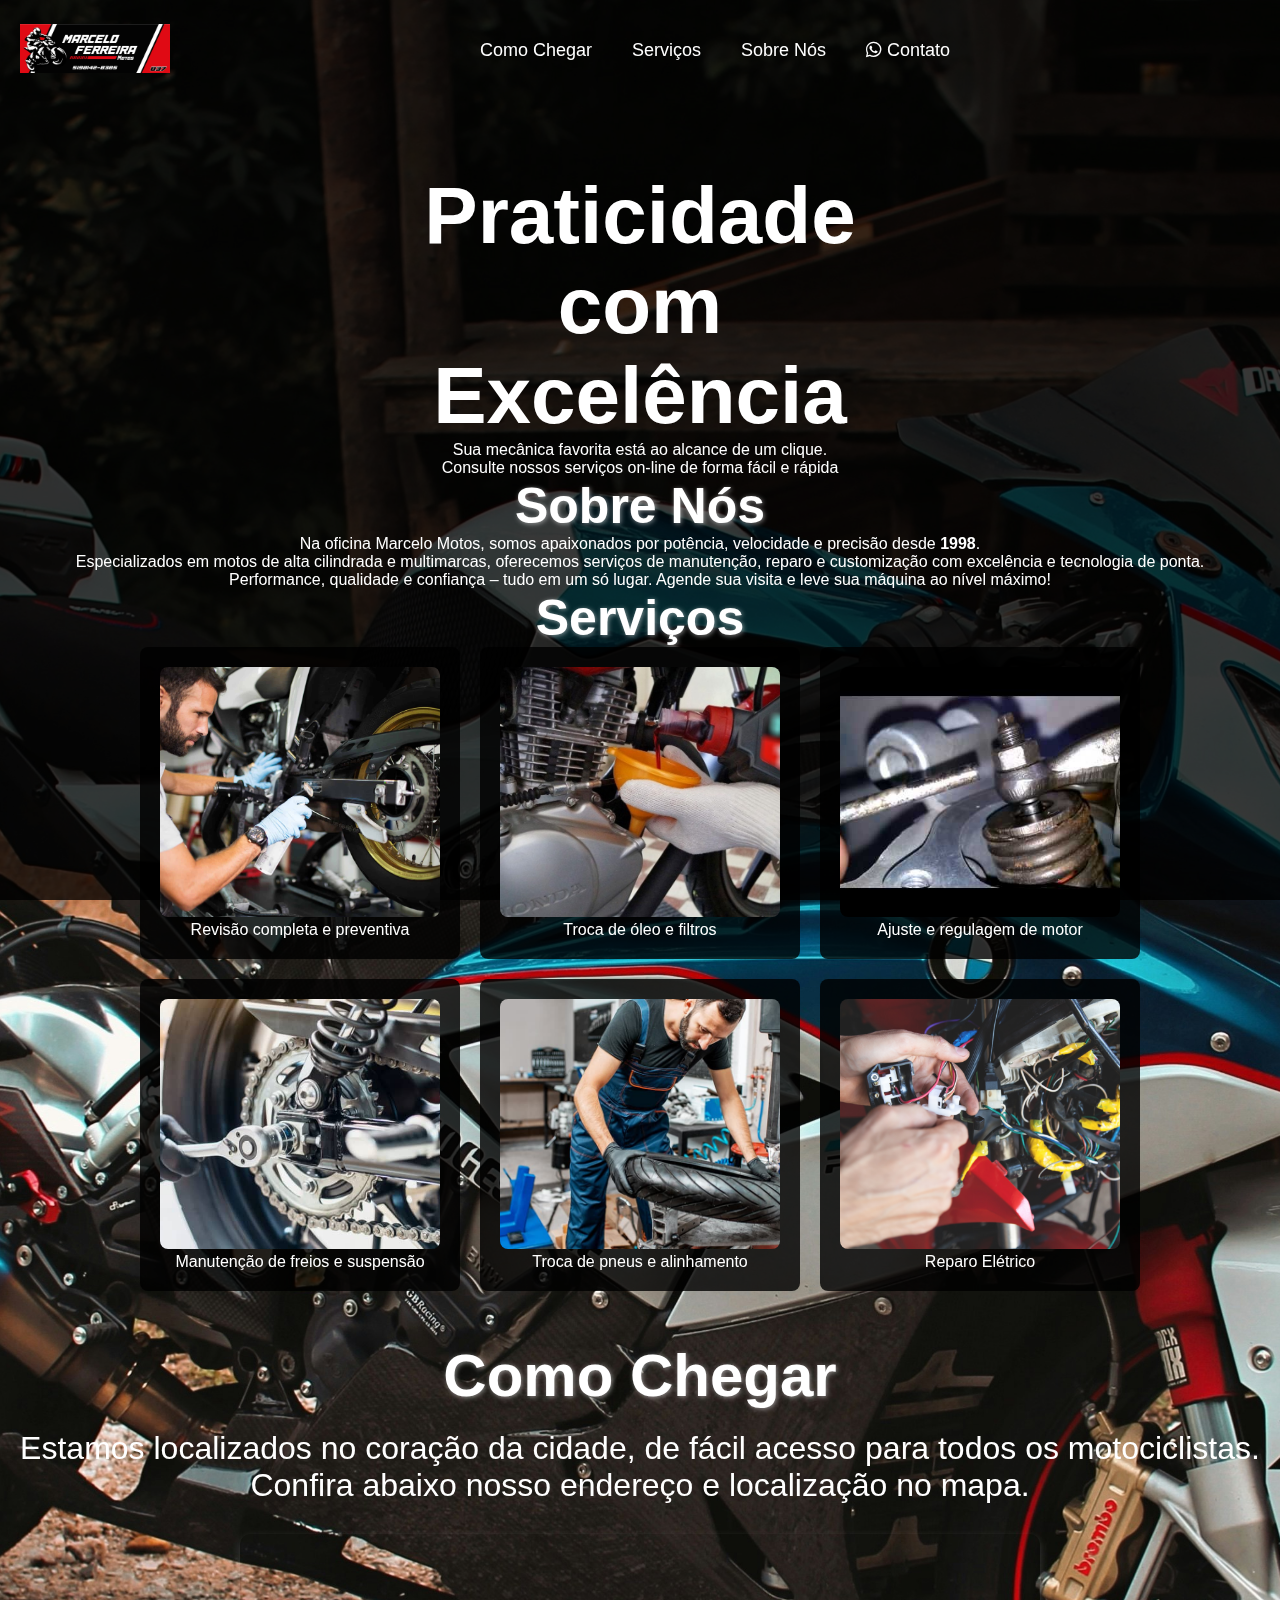
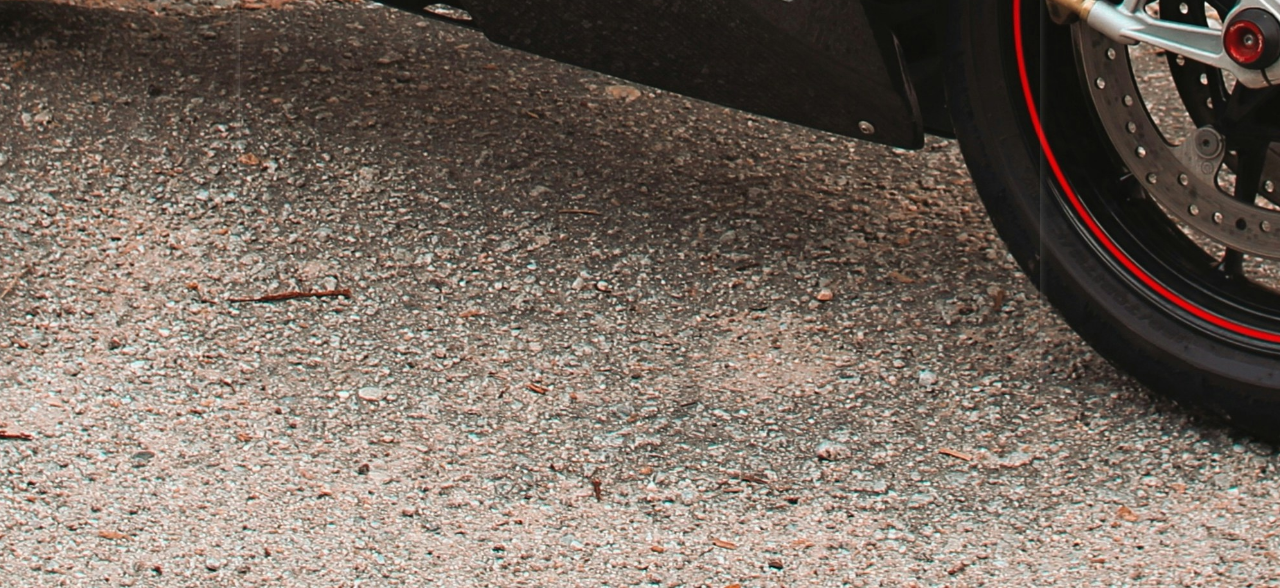
==== index.html @ 0f3883e8 "Alteração" ====
<!DOCTYPE html>
<html lang="pt-BR">

<head>
    <meta charset="UTF-8">
    <meta name="viewport" content="width=device-width, initial-scale=1, maximum-scale=1, user-scalable=no">
    <title>Marcelo Motos</title>
    <link rel="stylesheet" href="style.css">
    <link rel="icon" type="image/jpg" href="./Componentes/Imagens/Icone.jpg">
    <link rel="stylesheet" href="https://cdnjs.cloudflare.com/ajax/libs/font-awesome/6.4.2/css/all.min.css">
</head>

<body>
    <header>
        <div id="title">
            <img src="./Componentes/Imagens/Logo Atual.jpeg" alt="Marcelo Ferreira">
        </div>
        <nav>
            <ul id="menu" class="menu">
                <li><a href="#Como-Chegar">Como Chegar</a></li>
                <li><a href="#Serviços">Serviços</a></li>
                <li><a href="#Sobre-Nós">Sobre Nós</a></li>
                <li><a href="https://wa.me/5551981428385?text=Olá,%20gostaria%20de%20fazer%20um%20orçamento!" target="_blank">
                    <i class="fa-brands fa-whatsapp"></i> Contato
                </a></li>
            </ul>
        </nav>
    </header>

    <main>
        <aside>
            <h2>Praticidade<br>com<br><span>Excelência</span></h2>
            <p>Sua mecânica favorita está ao alcance de um clique.<br>Consulte nossos serviços on-line de forma fácil e rápida</p>
        </aside>
    </main>

    <section id="Sobre-Nós">
        <h3>Sobre Nós</h3>
        <p>Na oficina Marcelo Motos, somos apaixonados por potência, velocidade e precisão desde <strong>1998</strong>.
           <br> Especializados em motos de alta cilindrada e multimarcas, oferecemos serviços de manutenção, reparo e customização com excelência e tecnologia de ponta.
           <br> Performance, qualidade e confiança – tudo em um só lugar. Agende sua visita e leve sua máquina ao nível máximo!</p>
    </section>

    <section id="Serviços">
        <h3>Serviços</h3>
        <div class="servicos-container">
            <div class="servicos">
                <img src="./Componentes/Imagens/Revisão completa e preventiva.jpeg" alt="Revisão Completa">
                <p>Revisão completa e preventiva</p>
            </div>
            <div class="servicos">
                <img src="./Componentes/Imagens/Troca de óleo e filtros.jpg" alt="Troca de Oleo e Filtro">
                <p>Troca de óleo e filtros</p>
            </div>
            <div class="servicos">
                <img src="./Componentes/Imagens/Ajuste e regulagem de motor.jpg" alt="Regulagem do Motor">
                <p>Ajuste e regulagem de motor</p>
            </div>
            <div class="servicos">
                <img src="./Componentes/Imagens/Manutenção de freios e suspensão.jpg" alt="Manutenção de freios e suspensão">
                <p>Manutenção de freios e suspensão</p>
            </div>
            <div class="servicos">
                <img src="./Componentes/Imagens/Troca de pneus e alinhamento.jpg" alt="Troca de Pneu e alinhamento">
                <p>Troca de pneus e alinhamento</p>
            </div>
            <div class="servicos">
                <img src="./Componentes/Imagens/Reparo Eletrico.png" alt="Reparo Eletrico">
                <p>Reparo Elétrico</p>
            </div>
        </div>
    </section>

    <section id="Como-Chegar">
        <h3>Como Chegar</h3>
        <p>Estamos localizados no coração da cidade, de fácil acesso para todos os motociclistas. Confira abaixo nosso endereço e localização no mapa.</p>
        <iframe src="https://www.google.com/maps/embed?pb=!1m18!1m12!1m3!1d215.89020072733663!2d-51.07804891331641!3d-30.02987961504071!2m3!1f0!2f0!3f0!3m2!1i1024!2i768!4f13.1!3m3!1m2!1s0x95199f7d77fe257d%3A0x12539e9099d00afd!2sMarcelo%20Ferreira%20motos!5e0!3m2!1spt-BR!2sbr!4v1739149758961!5m2!1spt-BR!2sbr"
        width="100%" height="400" style="border:0;" allowfullscreen loading="lazy"></iframe>
    </section>
</body>

</html>
---- style.css ----
/* Resetando margens e garantindo que tudo fique dentro da tela */
* {
    margin: 0;
    padding: 0;
    box-sizing: border-box;
}

html, body {
    max-width: 100%;
    overflow-x: hidden;
    text-align: center;
}

body {
    background-image: url(./Componentes/Imagens/Bmw.jpg);
    background-size: cover;
    background-position: center;
    background-repeat: no-repeat;
    background-color: rgb(37, 37, 37);
    color: white;
    font-family: 'Segoe UI', sans-serif;
    display: flex;
    flex-direction: column;
    align-items: center;
}

/* Animação ao carregar a página */
@keyframes fadeIn {
    from {
        opacity: 0;
        transform: translateY(-20px);
    }
    to {
        opacity: 1;
        transform: translateY(0);
    }
}

body {
    animation: fadeIn 1.5s ease-in-out;
}

/* Overlay para melhorar a leitura do texto */
body::before {
    content: "";
    position: fixed;
    top: 0;
    left: 0;
    width: 100%;
    height: 100%;
    background-color: rgba(0, 0, 0, 0.776);
    z-index: -1;
}

/* Cabeçalho */
header {
    display: flex;
    justify-content: space-between;
    align-items: center;
    padding: 20px;
    width: 100%;
}

#title img {
    max-width: 150px;
    height: auto;
}

nav {
    flex-grow: 1;
    text-align: center;
}

ul.menu {
    list-style: none;
    display: flex;
    justify-content: center;
    flex-wrap: wrap;
    padding: 0;
}

ul.menu li {
    margin: 20px;
}

ul.menu li a {
    color: white;
    text-decoration: none;
    font-size: 18px;
}

ul.menu li a:hover {
    color: rgb(114, 163, 255);
}

/* Estilização dos títulos */
h2 {
    font-size: 80px;
    text-align: center;
    line-height: 90px;
    color: white;
}

h3 {
    font-size: 50px;
    color: white;
    text-shadow: 1px 1px 5px rgba(255, 255, 255, 0.5);
}

/* Corpo principal */
main {
    display: flex;
    justify-content: center;
    align-items: center;
    flex-wrap: wrap;
    margin-top: 70px;
}

/* Centralizar a seção de serviços */
#Serviços {
    text-align: center;
    display: flex;
    justify-content: center;
    flex-direction: column;
    align-items: center;
}

/* Container para imagens */
.servicos-container {
    display: grid;
    grid-template-columns: repeat(3, 1fr);
    gap: 20px;
    max-width: 1000px;
    margin: 0 auto;
}

.servicos-container .servicos {
    text-align: center;
    background: rgba(0, 0, 0, 0.8);
    padding: 20px;
    border-radius: 8px;
    transition: transform 0.3s ease-in-out, box-shadow 0.3s ease-in-out;
}

.servicos img {
    width: 100%;
    height: 250px;
    object-fit: cover;
    border-radius: 8px;
}

.servicos:hover {
    transform: scale(1.05);
    box-shadow: 0px 4px 10px rgba(255, 255, 255, 0.2);
}

/* Seção Como Chegar */
#Como-Chegar {
    text-align: center;
    padding: 50px 20px;
    color: white;
}

#Como-Chegar h3 {
    font-size: 60px;
    margin-bottom: 20px;
}

#Como-Chegar p {
    font-size: 2em;
    margin-bottom: 30px;
}

#Como-Chegar iframe {
    width: 100%;
    max-width: 800px;
    height: 600px;
    border-radius: 10px;
    box-shadow: 0px 4px 10px rgba(255, 255, 255, 0.2);
}

/* Ícone de WhatsApp */
#contato {
    display: flex;
    align-items: center;
    justify-content: center;
    gap: 10px;
}

#contato i {
    font-size: 24px;
    color: green;
}

/* Responsividade */
@media (max-width: 1024px) {
    .servicos-container {
        grid-template-columns: repeat(2, 1fr);
    }

    h2 {
        font-size: 60px;
    }

    h3 {
        font-size: 45px;
    }

    p {
        font-size: 1.8em;
    }
}

@media (max-width: 768px) {
    .servicos-container {
        grid-template-columns: repeat(2, 1fr);
        gap: 10px;
    }
    .servicos img {
        height: 150px;
    }

    h2 {
        font-size: 50px;
        text-align: center;
    }

    h3 {
        font-size: 35px;
    }

    p {
        font-size: 1.5em;
    }

    #title {
        display: flex;
        justify-content: center;
        align-items: center;
        width: 100%;
        text-align: center;
    }

    #title img {
        max-width: 80%;
        height: auto;
    }

    ul.menu {
        flex-direction: column;
        align-items: center;
        margin-top: 20px;
        margin-bottom: 5px;
        gap: 12px;
    }

    ul.menu li {
        margin: 10px 0;
    }
}

@media (max-width: 480px) {
    body {
        padding: 20px;
    }

    .servicos-container {
        grid-template-columns: repeat(1, 1fr);
    }

    .servicos img {
        height: 120px;
    }

    h2 {
        font-size: 40px;
        text-align: center;
    }

    h3 {
        font-size: 30px;
    }

    p {
        font-size: 1.2em;
    }

    #Como-Chegar iframe {
        width: 100%;
        height: 300px;
    }

    #title img {
        max-width: 70%;
    }

    ul.menu {
        margin-top: 30px;
    }

    ul.menu li {
        margin: 15px 0;
    }
}
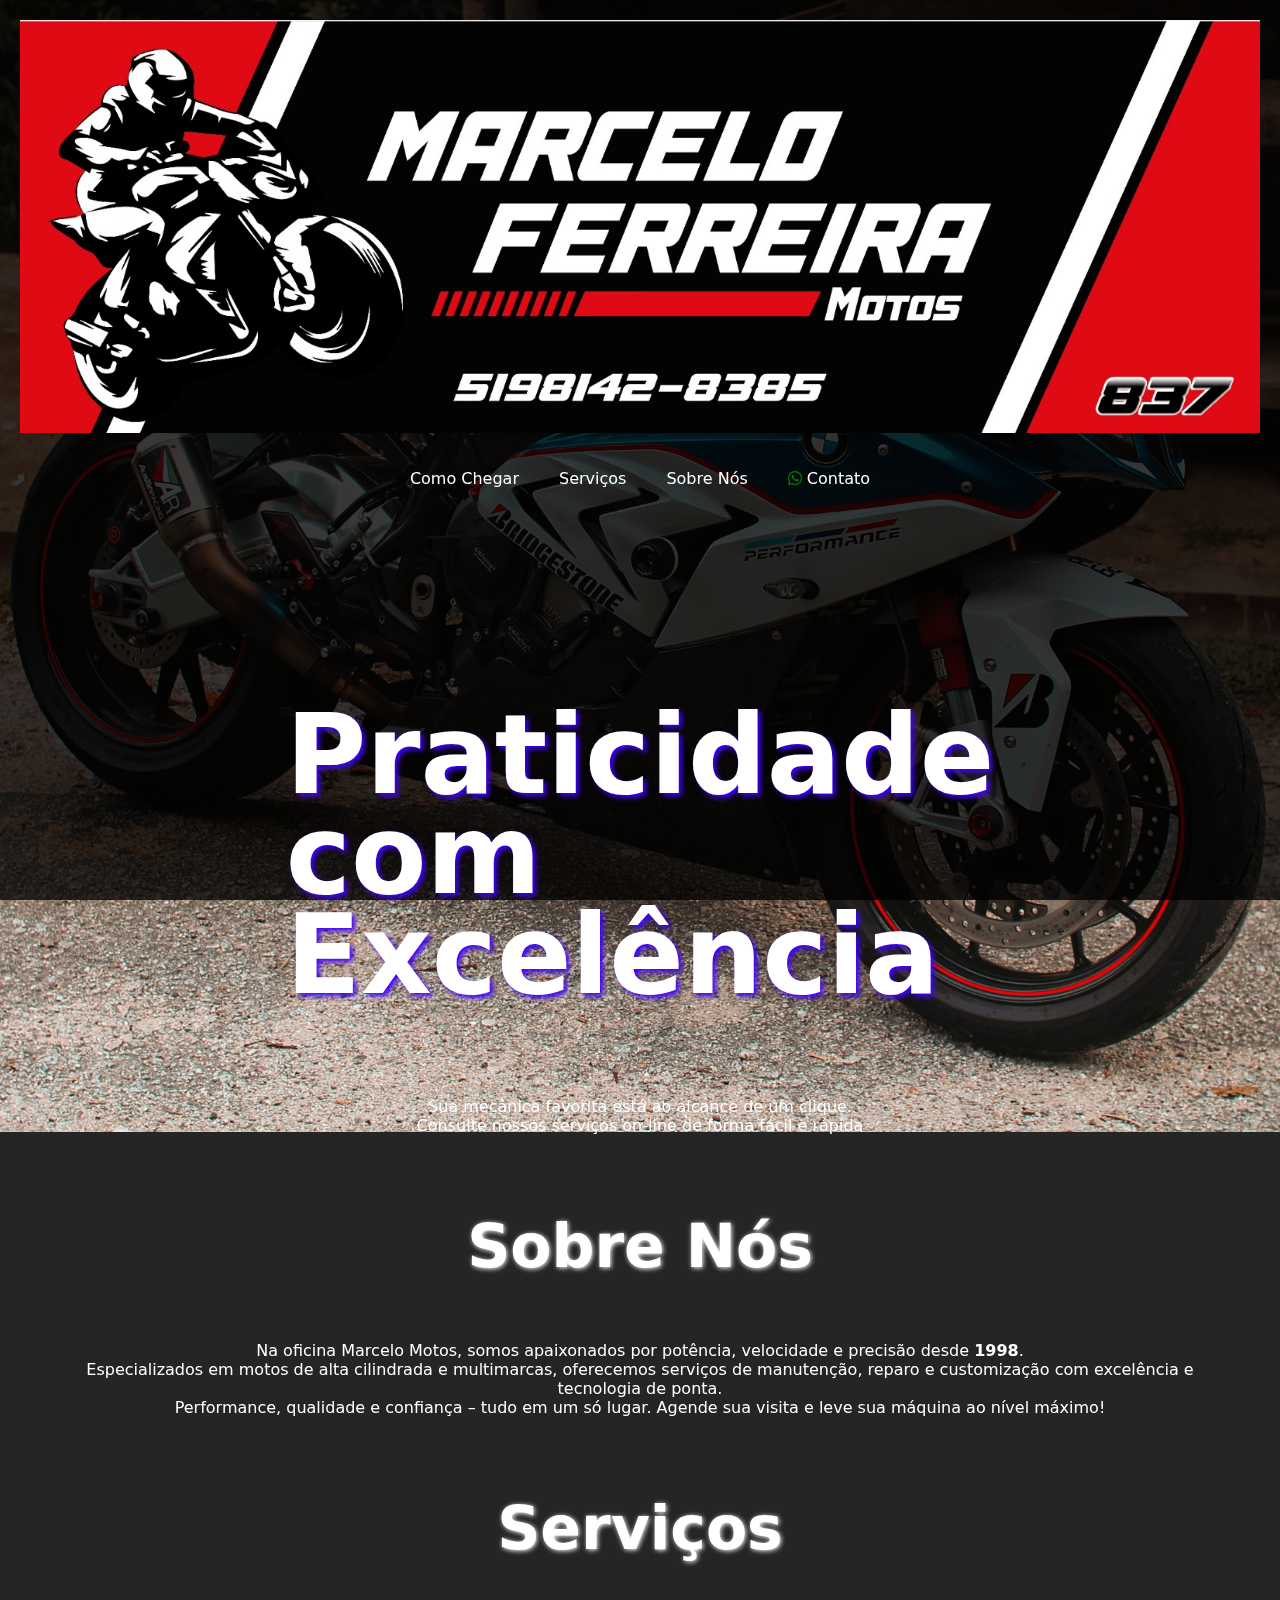
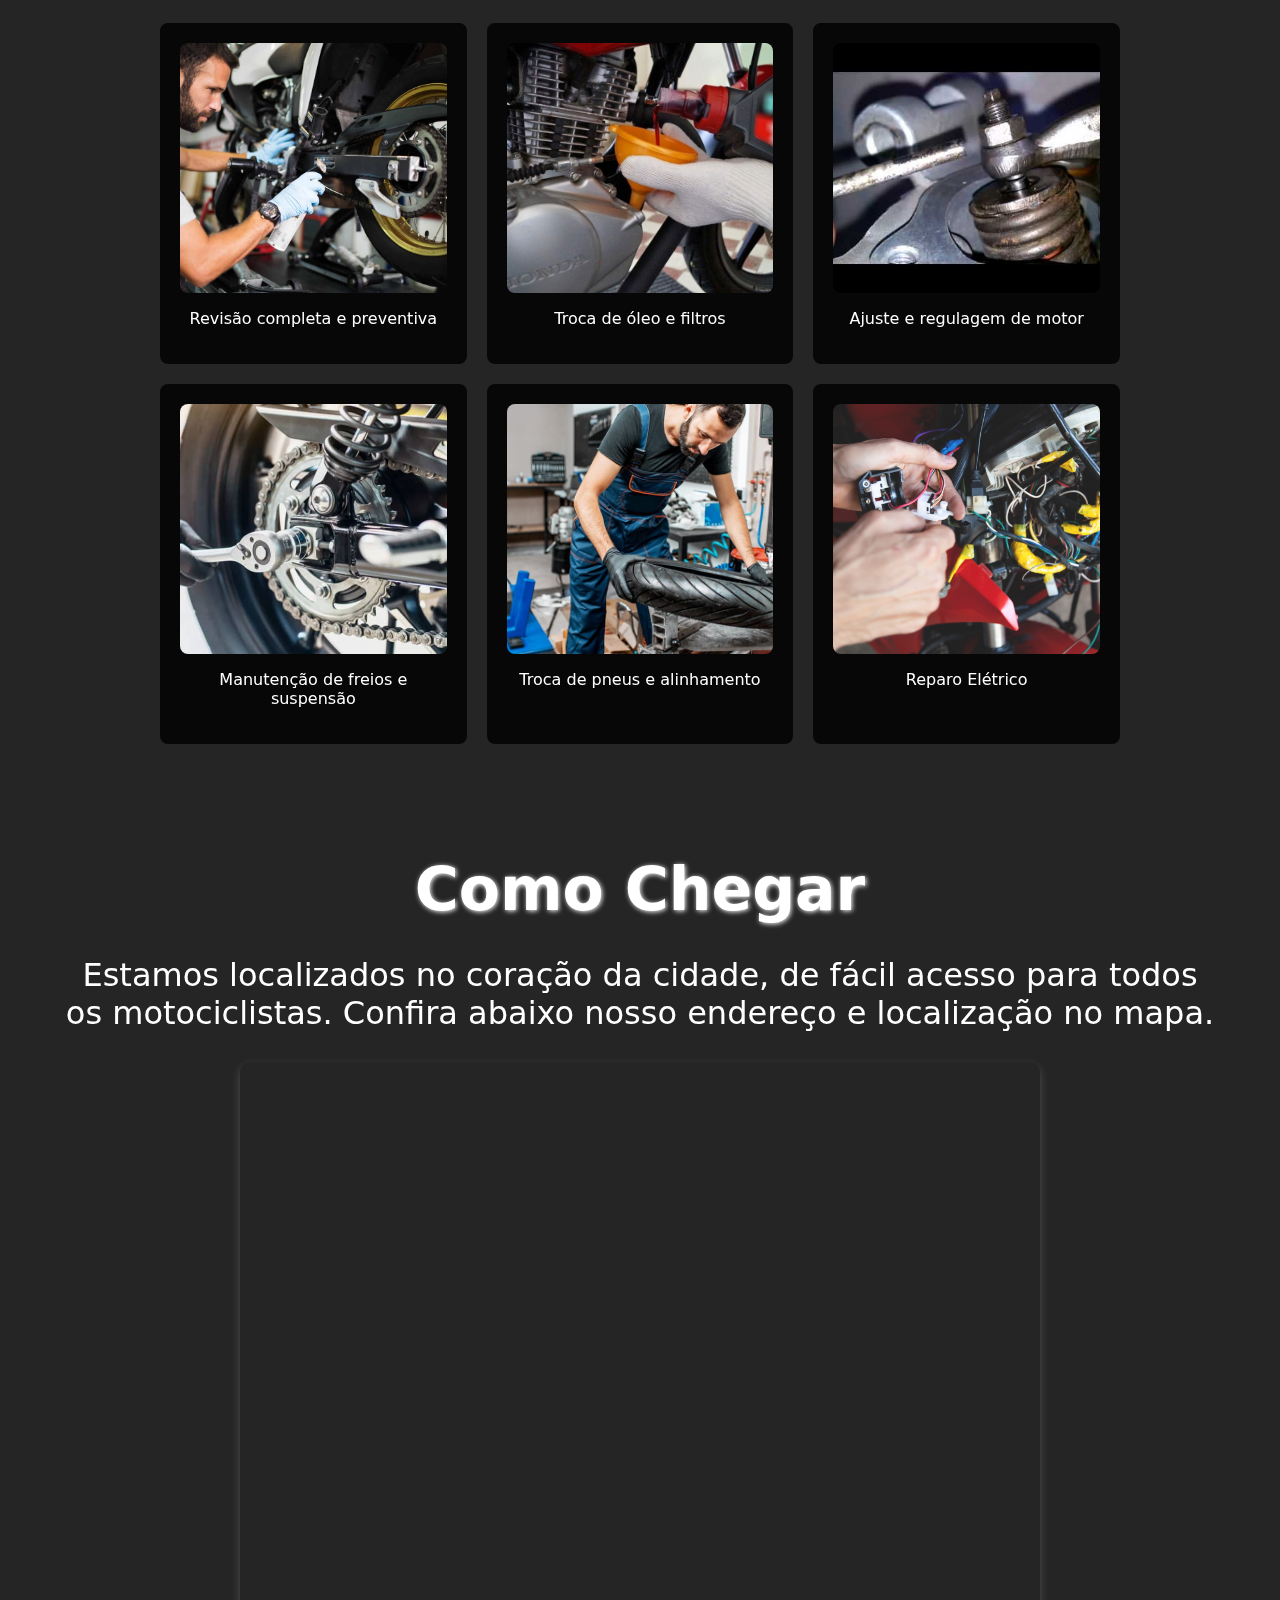
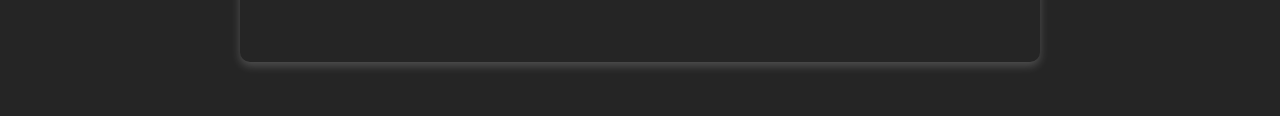
==== commit 42730a9b: "alteração" ====
--- a/index.html
+++ b/index.html
@@ -3,11 +3,12 @@
 
 <head>
     <meta charset="UTF-8">
-    <meta name="viewport" content="width=device-width, initial-scale=1, maximum-scale=1, user-scalable=no">
     <title>Marcelo Motos</title>
     <link rel="stylesheet" href="style.css">
     <link rel="icon" type="image/jpg" href="./Componentes/Imagens/Icone.jpg">
     <link rel="stylesheet" href="https://cdnjs.cloudflare.com/ajax/libs/font-awesome/6.4.2/css/all.min.css">
+    <meta name="viewport" content="width=device-width, initial-scale=1, maximum-scale=1, user-scalable=no">
+    <script src="script.js"></script>
 </head>
 
 <body>
@@ -21,7 +22,7 @@
                 <li><a href="#Serviços">Serviços</a></li>
                 <li><a href="#Sobre-Nós">Sobre Nós</a></li>
                 <li><a href="https://wa.me/5551981428385?text=Olá,%20gostaria%20de%20fazer%20um%20orçamento!" target="_blank">
-                    <i class="fa-brands fa-whatsapp"></i> Contato
+                    <i class="fa-brands fa-whatsapp" style="color: green;"></i> Contato
                 </a></li>
             </ul>
         </nav>
@@ -36,8 +37,7 @@
 
     <section id="Sobre-Nós">
         <h3>Sobre Nós</h3>
-        <p>Na oficina Marcelo Motos, somos apaixonados por potência, velocidade e precisão desde <strong>1998</strong>.
-           <br> Especializados em motos de alta cilindrada e multimarcas, oferecemos serviços de manutenção, reparo e customização com excelência e tecnologia de ponta.
+        <p>Na oficina Marcelo Motos, somos apaixonados por potência, velocidade e precisão desde <strong>1998</strong>.<br> Especializados em motos de alta cilindrada e multimarcas, oferecemos serviços de manutenção, reparo e customização com excelência e tecnologia de ponta.
            <br> Performance, qualidade e confiança – tudo em um só lugar. Agende sua visita e leve sua máquina ao nível máximo!</p>
     </section>
 
@@ -45,8 +45,13 @@
         <h3>Serviços</h3>
         <div class="servicos-container">
             <div class="servicos">
+                <a href="#servicos" class="imagem-principal" data-target="grupo1">
                 <img src="./Componentes/Imagens/Revisão completa e preventiva.jpeg" alt="Revisão Completa">
+                </a>
                 <p>Revisão completa e preventiva</p>
+                <!-- <div class="imagens-adicionais" id="grupo1">
+                    <img src="./Componentes/Imagens/H2R.jpg" alt="Logo Atual">
+                </div> -->
             </div>
             <div class="servicos">
                 <img src="./Componentes/Imagens/Troca de óleo e filtros.jpg" alt="Troca de Oleo e Filtro">
@@ -74,8 +79,14 @@
     <section id="Como-Chegar">
         <h3>Como Chegar</h3>
         <p>Estamos localizados no coração da cidade, de fácil acesso para todos os motociclistas. Confira abaixo nosso endereço e localização no mapa.</p>
-        <iframe src="https://www.google.com/maps/embed?pb=!1m18!1m12!1m3!1d215.89020072733663!2d-51.07804891331641!3d-30.02987961504071!2m3!1f0!2f0!3f0!3m2!1i1024!2i768!4f13.1!3m3!1m2!1s0x95199f7d77fe257d%3A0x12539e9099d00afd!2sMarcelo%20Ferreira%20motos!5e0!3m2!1spt-BR!2sbr!4v1739149758961!5m2!1spt-BR!2sbr"
-        width="100%" height="400" style="border:0;" allowfullscreen loading="lazy"></iframe>
+        <iframe src="https://www.google.com/maps/embed?pb=!1m18!1m12!1m3!1d215.89020072733663!2d-51.07804891331641!3d-30.02987961504071!2m3!1f0!2f0!3f0!3m2!1i1024!2i768!4f13.1!3m3!1m2!1s0x95199f7d77fe257d%3A0x12539e9099d00afd!2sMarcelo%20Ferreira%20motos!5e0!3m2!1spt-BR!2sbr!4v1739149758961!5m2!1spt-BR!2sbr" 
+        width="600" 
+        height="800" 
+        style="border:0;" 
+        allowfullscreen="" 
+        loading="lazy" 
+        referrerpolicy="no-referrer-when-downgrade">
+        </iframe>
     </section>
 </body>
 
--- a/style.css
+++ b/style.css
@@ -1,27 +1,42 @@
-/* Resetando margens e garantindo que tudo fique dentro da tela */
-* {
-    margin: 0;
-    padding: 0;
-    box-sizing: border-box;
-}
-
-html, body {
-    max-width: 100%;
-    overflow-x: hidden;
-    text-align: center;
-}
-
+/* Estilização do corpo da página */
 body {
     background-image: url(./Componentes/Imagens/Bmw.jpg);
     background-size: cover;
-    background-position: center;
+    background-position: center 30%;
     background-repeat: no-repeat;
     background-color: rgb(37, 37, 37);
-    color: white;
-    font-family: 'Segoe UI', sans-serif;
+    color: rgb(114, 163, 255);
+    max-width: 1600px;
+    width: 100%;
+    margin: 0;
+    font-family: system-ui, 'Segoe UI', 'Open Sans', 'Helvetica Neue', sans-serif;
+    padding: 0;
+    background-attachment: fixed;
+    overflow-x: hidden; /* Evita rolagem lateral */
+    height: 100%;
     display: flex;
     flex-direction: column;
-    align-items: center;
+    text-align: center;
+    align-items: center;
+}
+html, body {
+    max-width: 100%;
+    overflow-x: hidden; /* Impede rolagem lateral */
+}
+img {
+    max-width: 100%;
+    height: auto;
+    display: block;
+}
+.container, .servicos-container, section {
+    width: 100%;
+    max-width: 1200px;
+    padding: 0 20px; /* Adiciona margem nas laterais */
+    box-sizing: border-box;
+}
+
+p{
+    color: white;
 }
 
 /* Animação ao carregar a página */
@@ -55,17 +70,19 @@
 /* Cabeçalho */
 header {
     display: flex;
+    flex-direction: row;
     justify-content: space-between;
     align-items: center;
+    flex-wrap: wrap;
     padding: 20px;
-    width: 100%;
-}
-
-#title img {
-    max-width: 150px;
-    height: auto;
-}
-
+}
+
+/* Centralizar título */
+#title {
+    text-align: center;
+}
+
+/* Menu de navegação */
 nav {
     flex-grow: 1;
     text-align: center;
@@ -74,7 +91,8 @@
 ul.menu {
     list-style: none;
     display: flex;
-    justify-content: center;
+    justify-content: center; /* Centraliza os itens */
+    align-items: center;
     flex-wrap: wrap;
     padding: 0;
 }
@@ -84,36 +102,40 @@
 }
 
 ul.menu li a {
-    color: white;
+    color: rgb(255, 255, 255);
     text-decoration: none;
-    font-size: 18px;
+    white-space: nowrap;
+    text-align: center;
 }
 
 ul.menu li a:hover {
     color: rgb(114, 163, 255);
 }
 
+/* Corpo principal */
+main {
+    display: flex;
+    flex-direction: row;
+    justify-content: center;
+    align-items: center;
+    flex-wrap: wrap;
+    margin-top: 70px;
+}
+
 /* Estilização dos títulos */
 h2 {
-    font-size: 80px;
-    text-align: center;
-    line-height: 90px;
+    font-size: 110px;
+    text-align: left;
+    line-height: 100px;
+    text-shadow: 3px 3px 5px rgb(64, 0, 255);
     color: white;
 }
 
 h3 {
-    font-size: 50px;
-    color: white;
-    text-shadow: 1px 1px 5px rgba(255, 255, 255, 0.5);
-}
-
-/* Corpo principal */
-main {
-    display: flex;
-    justify-content: center;
-    align-items: center;
-    flex-wrap: wrap;
-    margin-top: 70px;
+    font-size: 60px;
+    color: white;
+    text-shadow: 1px 1px 5px rgb(255, 255, 255);
+    text-align: center;
 }
 
 /* Centralizar a seção de serviços */
@@ -154,44 +176,6 @@
     box-shadow: 0px 4px 10px rgba(255, 255, 255, 0.2);
 }
 
-/* Seção Como Chegar */
-#Como-Chegar {
-    text-align: center;
-    padding: 50px 20px;
-    color: white;
-}
-
-#Como-Chegar h3 {
-    font-size: 60px;
-    margin-bottom: 20px;
-}
-
-#Como-Chegar p {
-    font-size: 2em;
-    margin-bottom: 30px;
-}
-
-#Como-Chegar iframe {
-    width: 100%;
-    max-width: 800px;
-    height: 600px;
-    border-radius: 10px;
-    box-shadow: 0px 4px 10px rgba(255, 255, 255, 0.2);
-}
-
-/* Ícone de WhatsApp */
-#contato {
-    display: flex;
-    align-items: center;
-    justify-content: center;
-    gap: 10px;
-}
-
-#contato i {
-    font-size: 24px;
-    color: green;
-}
-
 /* Responsividade */
 @media (max-width: 1024px) {
     .servicos-container {
@@ -199,11 +183,11 @@
     }
 
     h2 {
-        font-size: 60px;
+        font-size: 80px;
     }
 
     h3 {
-        font-size: 45px;
+        font-size: 50px;
     }
 
     p {
@@ -216,17 +200,20 @@
         grid-template-columns: repeat(2, 1fr);
         gap: 10px;
     }
-    .servicos img {
+    .servicos img{
         height: 150px;
+        object-fit: cover;
     }
 
     h2 {
-        font-size: 50px;
-        text-align: center;
+        font-size: 24px;
+        text-align: left;
+        line-height: 55px;
+        margin-top: 15px;
     }
 
     h3 {
-        font-size: 35px;
+        font-size: 40px;
     }
 
     p {
@@ -247,7 +234,7 @@
     }
 
     ul.menu {
-        flex-direction: column;
+        flex-direction: flex;
         align-items: center;
         margin-top: 20px;
         margin-bottom: 5px;
@@ -256,33 +243,39 @@
 
     ul.menu li {
         margin: 10px 0;
-    }
+        
+    }
+    
 }
 
 @media (max-width: 480px) {
     body {
         padding: 20px;
     }
-
-    .servicos-container {
-        grid-template-columns: repeat(1, 1fr);
-    }
-
-    .servicos img {
+    .servicos-container{
+        grid-template-columns: repeat(2,1fr);
+        gap: 5px;
+    }
+    .servicos img{
         height: 120px;
+        object-fit: cover;
     }
 
     h2 {
-        font-size: 40px;
-        text-align: center;
+        font-size: 60px;
+        text-align: left;
     }
 
     h3 {
-        font-size: 30px;
+        font-size: 35px;
     }
 
     p {
         font-size: 1.2em;
+    }
+
+    .servicos img {
+        height: 200px;
     }
 
     #Como-Chegar iframe {
@@ -302,3 +295,48 @@
         margin: 15px 0;
     }
 }
+
+/* Seção Como Chegar */
+#Como-Chegar {
+    text-align: center;
+    padding: 50px 20px;
+    color: white;
+}
+
+#Como-Chegar h3 {
+    font-size: 60px;
+    margin-bottom: 20px;
+}
+
+#Como-Chegar p {
+    font-size: 2em;
+    color: white;
+    margin-bottom: 30px;
+}
+
+#Como-Chegar iframe {
+    width: 100%;
+    max-width: 800px;
+    height: 600px;
+    border-radius: 10px;
+    box-shadow: 0px 4px 10px rgba(255, 255, 255, 0.2);
+}
+
+@media (max-width: 768px) {
+    #Como-Chegar iframe {
+        width: 100%;
+    }
+}
+
+/* Ícone de WhatsApp */
+#contato {
+    display: flex;
+    align-items: center;
+    justify-content: center;
+    gap: 10px;
+}
+
+#contato i {
+    font-size: 24px;
+    color: green;
+}
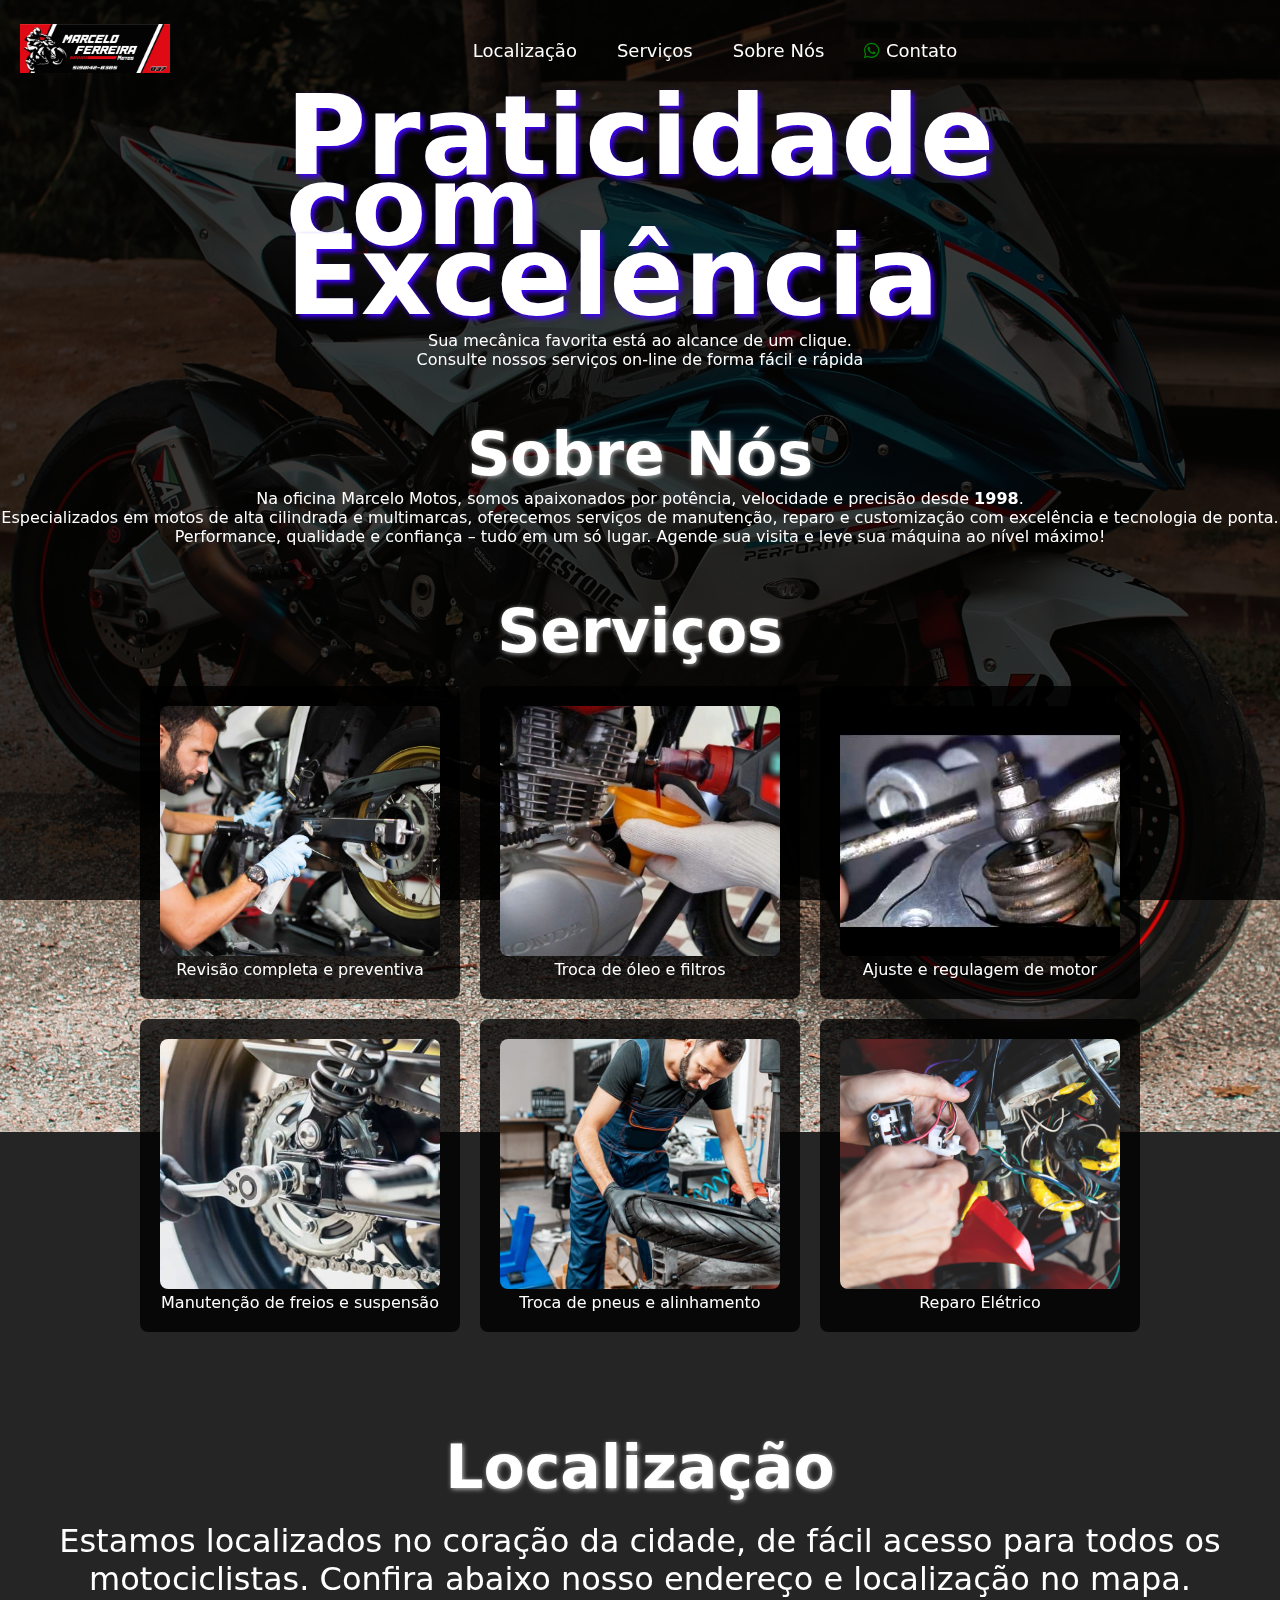
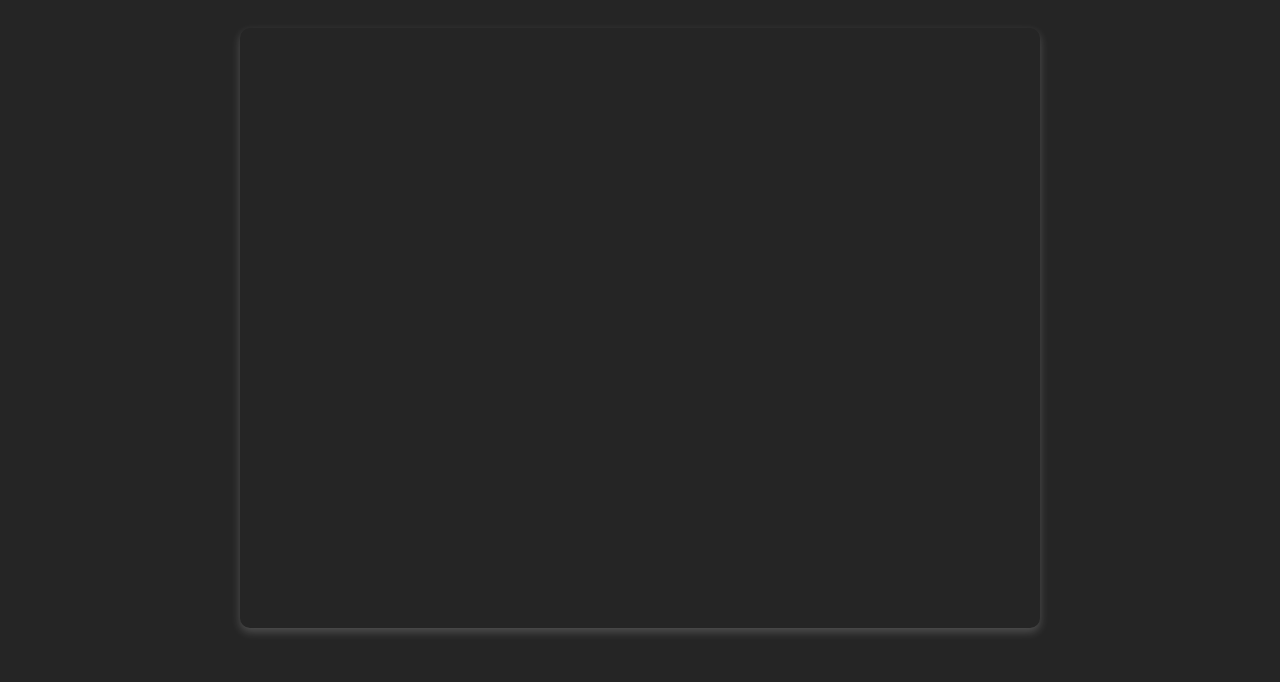
==== commit ce921d5d: "A" ====
--- a/index.html
+++ b/index.html
@@ -18,7 +18,7 @@
         </div>
         <nav>
             <ul id="menu" class="menu">
-                <li><a href="#Como-Chegar">Como Chegar</a></li>
+                <li><a href="#Como-Chegar">Localização</a></li>
                 <li><a href="#Serviços">Serviços</a></li>
                 <li><a href="#Sobre-Nós">Sobre Nós</a></li>
                 <li><a href="https://wa.me/5551981428385?text=Olá,%20gostaria%20de%20fazer%20um%20orçamento!" target="_blank">
@@ -77,7 +77,7 @@
     </section>
 
     <section id="Como-Chegar">
-        <h3>Como Chegar</h3>
+        <h3>Localização</h3>
         <p>Estamos localizados no coração da cidade, de fácil acesso para todos os motociclistas. Confira abaixo nosso endereço e localização no mapa.</p>
         <iframe src="https://www.google.com/maps/embed?pb=!1m18!1m12!1m3!1d215.89020072733663!2d-51.07804891331641!3d-30.02987961504071!2m3!1f0!2f0!3f0!3m2!1i1024!2i768!4f13.1!3m3!1m2!1s0x95199f7d77fe257d%3A0x12539e9099d00afd!2sMarcelo%20Ferreira%20motos!5e0!3m2!1spt-BR!2sbr!4v1739149758961!5m2!1spt-BR!2sbr" 
         width="600" 
--- a/style.css
+++ b/style.css
@@ -1,3 +1,17 @@
+/* Resetando margens e garantindo que nada saia da tela */
+* {
+    margin: 0;
+    padding: 0;
+    box-sizing: border-box;
+}
+
+html, body {
+    width: 100%;
+    max-width: 100%;
+    overflow-x: hidden; /* Impede rolagem lateral */
+    text-align: center;
+}
+
 /* Estilização do corpo da página */
 body {
     background-image: url(./Componentes/Imagens/Bmw.jpg);
@@ -5,54 +19,13 @@
     background-position: center 30%;
     background-repeat: no-repeat;
     background-color: rgb(37, 37, 37);
-    color: rgb(114, 163, 255);
-    max-width: 1600px;
-    width: 100%;
-    margin: 0;
+    color: rgb(255, 255, 255);
     font-family: system-ui, 'Segoe UI', 'Open Sans', 'Helvetica Neue', sans-serif;
-    padding: 0;
+    display: flex;
+    flex-direction: column;
+    align-items: center;
+    text-align: center;
     background-attachment: fixed;
-    overflow-x: hidden; /* Evita rolagem lateral */
-    height: 100%;
-    display: flex;
-    flex-direction: column;
-    text-align: center;
-    align-items: center;
-}
-html, body {
-    max-width: 100%;
-    overflow-x: hidden; /* Impede rolagem lateral */
-}
-img {
-    max-width: 100%;
-    height: auto;
-    display: block;
-}
-.container, .servicos-container, section {
-    width: 100%;
-    max-width: 1200px;
-    padding: 0 20px; /* Adiciona margem nas laterais */
-    box-sizing: border-box;
-}
-
-p{
-    color: white;
-}
-
-/* Animação ao carregar a página */
-@keyframes fadeIn {
-    from {
-        opacity: 0;
-        transform: translateY(-20px);
-    }
-    to {
-        opacity: 1;
-        transform: translateY(0);
-    }
-}
-
-body {
-    animation: fadeIn 1.5s ease-in-out;
 }
 
 /* Overlay para melhorar a leitura do texto */
@@ -75,11 +48,16 @@
     align-items: center;
     flex-wrap: wrap;
     padding: 20px;
-}
-
-/* Centralizar título */
+    width: 100%;
+}
+
 #title {
     text-align: center;
+}
+
+#title img {
+    max-width: 150px;
+    height: auto;
 }
 
 /* Menu de navegação */
@@ -91,10 +69,9 @@
 ul.menu {
     list-style: none;
     display: flex;
-    justify-content: center; /* Centraliza os itens */
+    justify-content: center;
     align-items: center;
     flex-wrap: wrap;
-    padding: 0;
 }
 
 ul.menu li {
@@ -102,24 +79,13 @@
 }
 
 ul.menu li a {
-    color: rgb(255, 255, 255);
+    color: white;
     text-decoration: none;
-    white-space: nowrap;
-    text-align: center;
+    font-size: 18px;
 }
 
 ul.menu li a:hover {
     color: rgb(114, 163, 255);
-}
-
-/* Corpo principal */
-main {
-    display: flex;
-    flex-direction: row;
-    justify-content: center;
-    align-items: center;
-    flex-wrap: wrap;
-    margin-top: 70px;
 }
 
 /* Estilização dos títulos */
@@ -129,13 +95,16 @@
     line-height: 100px;
     text-shadow: 3px 3px 5px rgb(64, 0, 255);
     color: white;
+    line-height: 70px;
+    margin-bottom: 20px;
 }
 
 h3 {
     font-size: 60px;
-    color: white;
-    text-shadow: 1px 1px 5px rgb(255, 255, 255);
-    text-align: center;
+    color: rgb(255, 255, 255);
+    text-shadow: 1px 1px 5px rgba(255, 255, 255, 0.733);
+    text-align: center;
+    margin-top: 50px;
 }
 
 /* Centralizar a seção de serviços */
@@ -145,6 +114,9 @@
     justify-content: center;
     flex-direction: column;
     align-items: center;
+}
+#Serviços h3 {
+    margin-bottom: 20px; /* Ajuste o valor conforme necessário */
 }
 
 /* Container para imagens */
@@ -156,12 +128,13 @@
     margin: 0 auto;
 }
 
-.servicos-container .servicos {
+.servicos {
     text-align: center;
     background: rgba(0, 0, 0, 0.8);
     padding: 20px;
     border-radius: 8px;
     transition: transform 0.3s ease-in-out, box-shadow 0.3s ease-in-out;
+   
 }
 
 .servicos img {
@@ -174,6 +147,44 @@
 .servicos:hover {
     transform: scale(1.05);
     box-shadow: 0px 4px 10px rgba(255, 255, 255, 0.2);
+}
+
+/* Seção Como Chegar */
+#Como-Chegar {
+    text-align: center;
+    padding: 50px 20px;
+    color: white;
+}
+
+#Como-Chegar h3 {
+    font-size: 60px;
+    margin-bottom: 20px;
+}
+
+#Como-Chegar p {
+    font-size: 2em;
+    margin-bottom: 30px;
+}
+
+#Como-Chegar iframe {
+    width: 100%;
+    max-width: 800px;
+    height: 600px;
+    border-radius: 10px;
+    box-shadow: 0px 4px 10px rgba(255, 255, 255, 0.2);
+}
+
+/* Ícone de WhatsApp */
+#contato {
+    display: flex;
+    align-items: center;
+    justify-content: center;
+    gap: 10px;
+}
+
+#contato i {
+    font-size: 24px;
+    color: green;
 }
 
 /* Responsividade */
@@ -200,16 +211,14 @@
         grid-template-columns: repeat(2, 1fr);
         gap: 10px;
     }
-    .servicos img{
+
+    .servicos img {
         height: 150px;
-        object-fit: cover;
     }
 
     h2 {
-        font-size: 24px;
+        font-size: 60px;
         text-align: left;
-        line-height: 55px;
-        margin-top: 15px;
     }
 
     h3 {
@@ -235,35 +244,32 @@
 
     ul.menu {
         flex-direction: flex;
+        gap: 14px;
         align-items: center;
         margin-top: 20px;
-        margin-bottom: 5px;
-        gap: 12px;
     }
 
     ul.menu li {
         margin: 10px 0;
-        
-    }
-    
+    }
 }
 
 @media (max-width: 480px) {
     body {
         padding: 20px;
     }
-    .servicos-container{
-        grid-template-columns: repeat(2,1fr);
-        gap: 5px;
-    }
-    .servicos img{
+
+    .servicos-container {
+        grid-template-columns: repeat(1, 1fr);
+    }
+
+    .servicos img {
         height: 120px;
-        object-fit: cover;
     }
 
     h2 {
-        font-size: 60px;
-        text-align: left;
+        font-size: 50px;
+        text-align: center;
     }
 
     h3 {
@@ -272,10 +278,6 @@
 
     p {
         font-size: 1.2em;
-    }
-
-    .servicos img {
-        height: 200px;
     }
 
     #Como-Chegar iframe {
@@ -295,48 +297,3 @@
         margin: 15px 0;
     }
 }
-
-/* Seção Como Chegar */
-#Como-Chegar {
-    text-align: center;
-    padding: 50px 20px;
-    color: white;
-}
-
-#Como-Chegar h3 {
-    font-size: 60px;
-    margin-bottom: 20px;
-}
-
-#Como-Chegar p {
-    font-size: 2em;
-    color: white;
-    margin-bottom: 30px;
-}
-
-#Como-Chegar iframe {
-    width: 100%;
-    max-width: 800px;
-    height: 600px;
-    border-radius: 10px;
-    box-shadow: 0px 4px 10px rgba(255, 255, 255, 0.2);
-}
-
-@media (max-width: 768px) {
-    #Como-Chegar iframe {
-        width: 100%;
-    }
-}
-
-/* Ícone de WhatsApp */
-#contato {
-    display: flex;
-    align-items: center;
-    justify-content: center;
-    gap: 10px;
-}
-
-#contato i {
-    font-size: 24px;
-    color: green;
-}
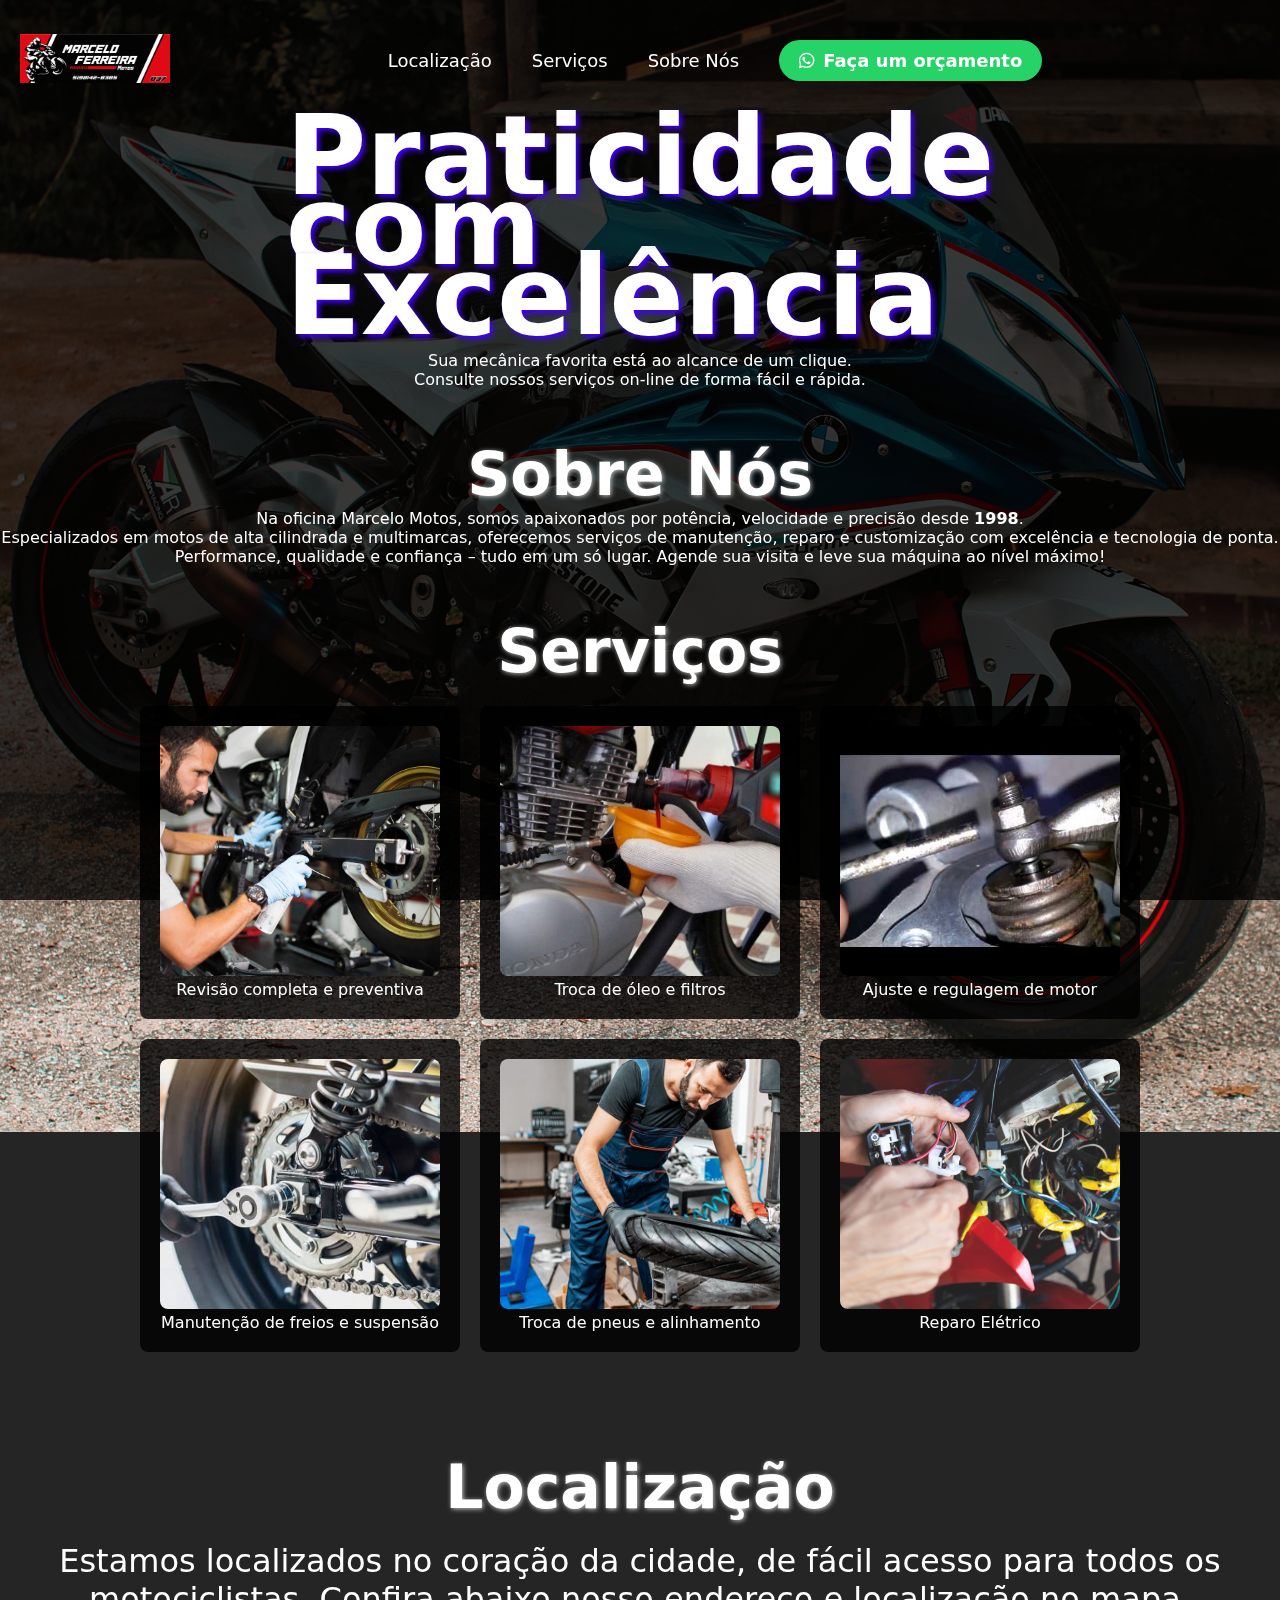
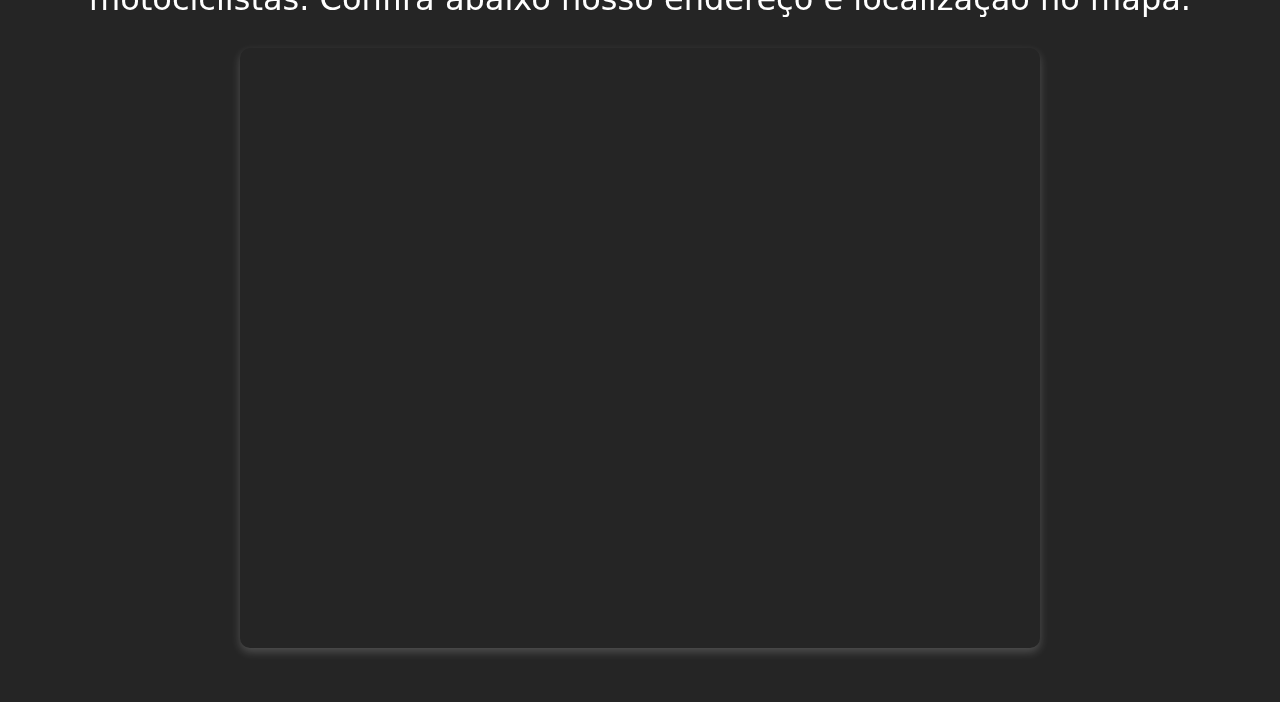
==== commit 09a61a74: "Alteração" ====
--- a/index.html
+++ b/index.html
@@ -21,8 +21,8 @@
                 <li><a href="#Como-Chegar">Localização</a></li>
                 <li><a href="#Serviços">Serviços</a></li>
                 <li><a href="#Sobre-Nós">Sobre Nós</a></li>
-                <li><a href="https://wa.me/5551981428385?text=Olá,%20gostaria%20de%20fazer%20um%20orçamento!" target="_blank">
-                    <i class="fa-brands fa-whatsapp" style="color: green;"></i> Contato
+                <li><a href="https://wa.me/5551981428385?text=Olá,%20gostaria%20de%20fazer%20um%20orçamento!" target="_blank" class="botao-orcamento">
+                    <i class="fa-brands fa-whatsapp"></i> Faça um orçamento
                 </a></li>
             </ul>
         </nav>
@@ -31,7 +31,7 @@
     <main>
         <aside>
             <h2>Praticidade<br>com<br><span>Excelência</span></h2>
-            <p>Sua mecânica favorita está ao alcance de um clique.<br>Consulte nossos serviços on-line de forma fácil e rápida</p>
+            <p>Sua mecânica favorita está ao alcance de um clique.<br>Consulte nossos serviços on-line de forma fácil e rápida.</p>
         </aside>
     </main>
 
--- a/style.css
+++ b/style.css
@@ -186,7 +186,22 @@
     font-size: 24px;
     color: green;
 }
-
+.botao-orcamento {
+    background-color: #25D366; /* Verde do WhatsApp */
+    color: white; /* Texto branco */
+    padding: 10px 20px; /* Espaçamento interno */
+    border-radius: 25px; /* Bordas arredondadas */
+    text-decoration: none; /* Remove o sublinhado */
+    font-weight: bold; /* Deixa o texto mais forte */
+    display: inline-flex; /* Alinha o ícone com o texto */
+    align-items: center;
+    gap: 8px; /* Espaço entre o ícone e o texto */
+    transition: background-color 0.3s ease-in-out; /* Efeito suave ao passar o mouse */
+}
+.botao-orcamento:hover {
+    background-color: #1ebe5d; /* Tom mais escuro de verde */
+    color: white !important;
+}
 /* Responsividade */
 @media (max-width: 1024px) {
     .servicos-container {
@@ -269,7 +284,7 @@
 
     h2 {
         font-size: 50px;
-        text-align: center;
+        text-align: left;
     }
 
     h3 {
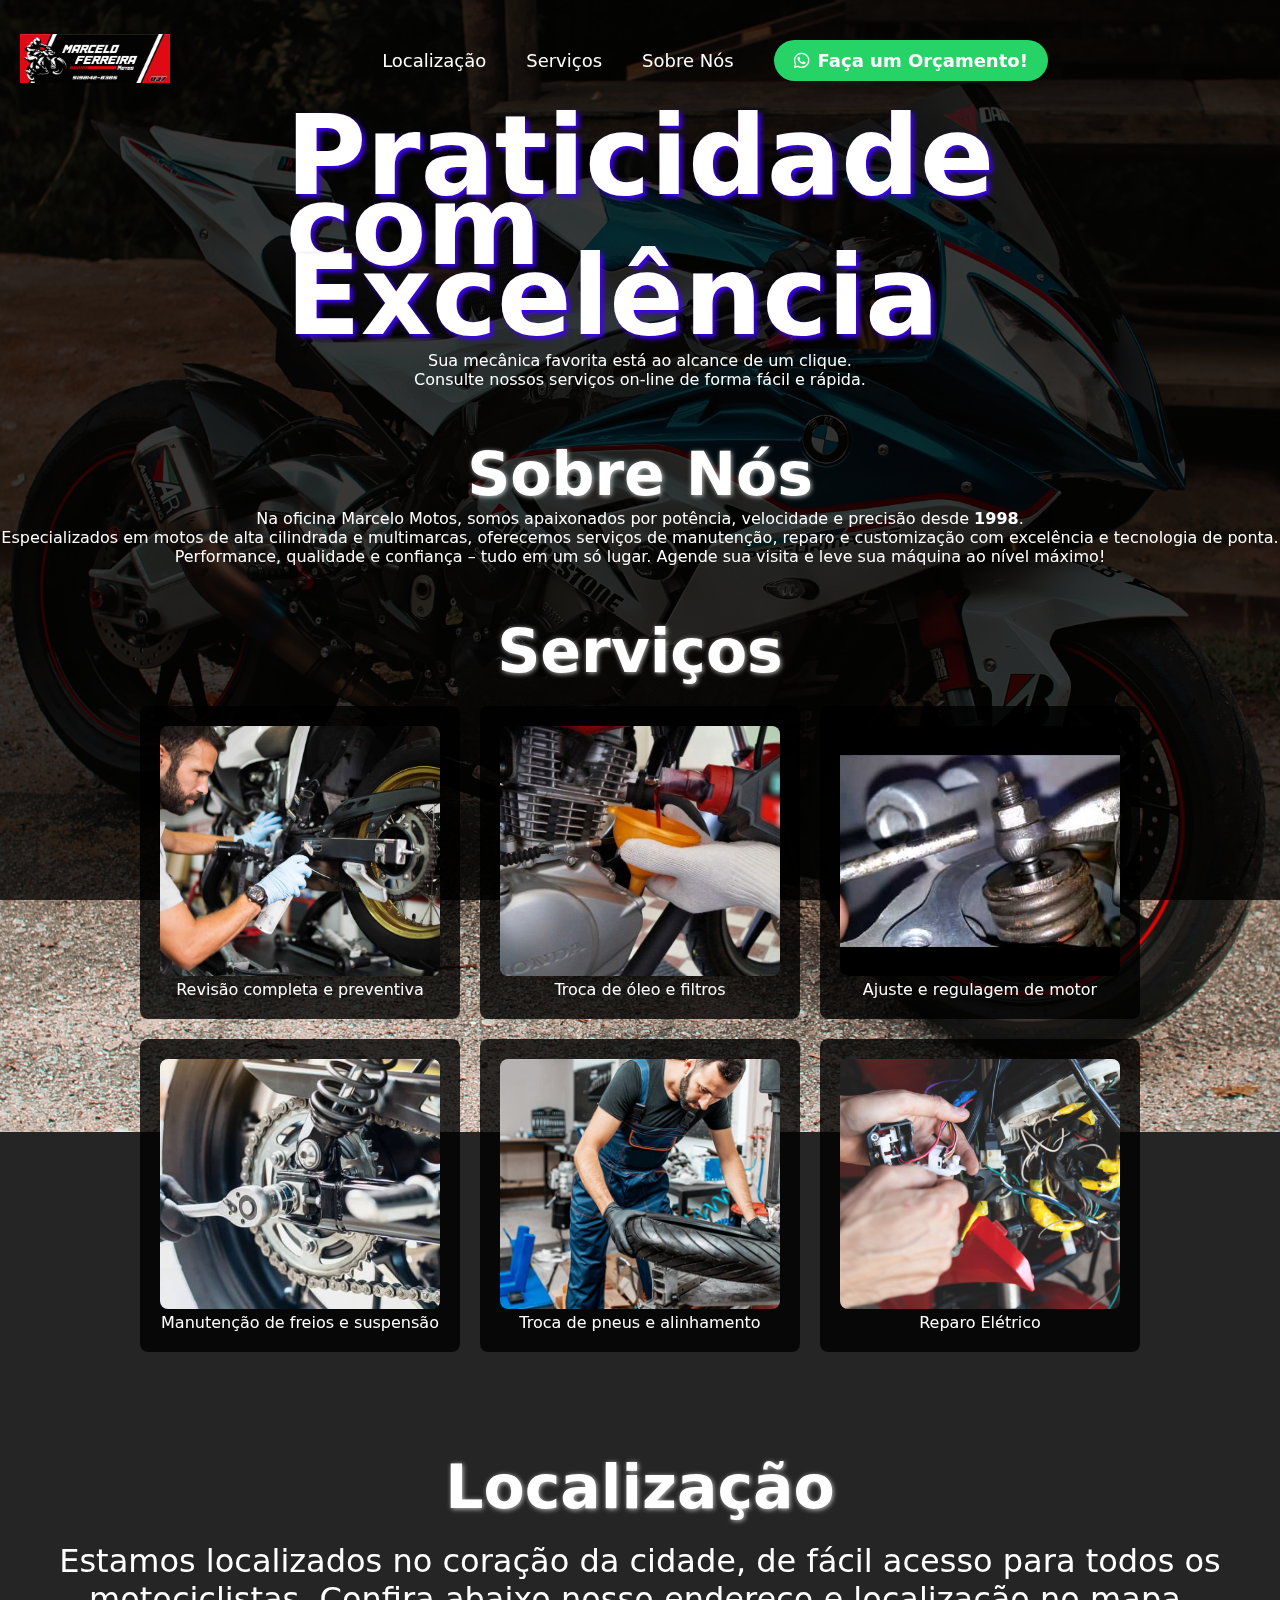
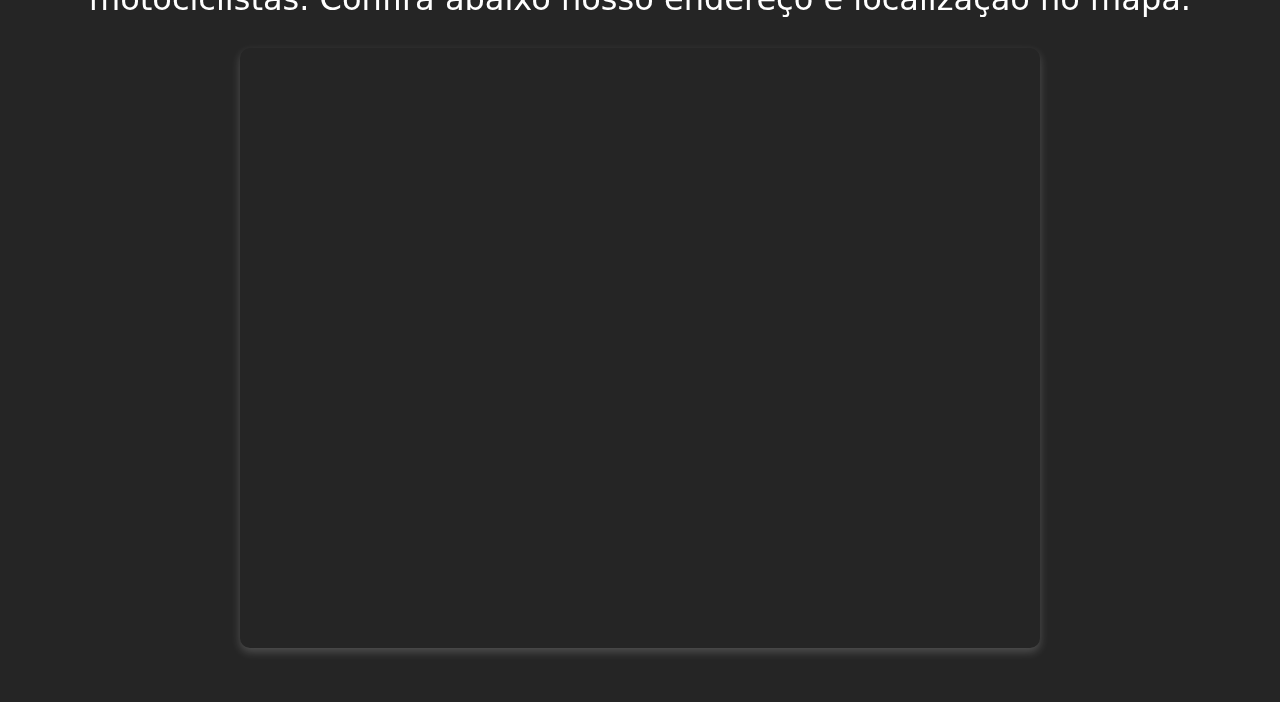
==== commit c21b5ecd: "A" ====
--- a/index.html
+++ b/index.html
@@ -22,7 +22,7 @@
                 <li><a href="#Serviços">Serviços</a></li>
                 <li><a href="#Sobre-Nós">Sobre Nós</a></li>
                 <li><a href="https://wa.me/5551981428385?text=Olá,%20gostaria%20de%20fazer%20um%20orçamento!" target="_blank" class="botao-orcamento">
-                    <i class="fa-brands fa-whatsapp"></i> Faça um orçamento
+                    <i class="fa-brands fa-whatsapp"></i> Faça um Orçamento!
                 </a></li>
             </ul>
         </nav>
--- a/style.css
+++ b/style.css
@@ -186,21 +186,34 @@
     font-size: 24px;
     color: green;
 }
+@keyframes piscar {
+    0% { opacity: 1; }
+    50% { opacity: 0.4; } /* Define o nível de transparência no meio do efeito */
+    100% { opacity: 1; }
+}
+
+/* Estilizando o botão "Faça um orçamento" */
 .botao-orcamento {
     background-color: #25D366; /* Verde do WhatsApp */
     color: white; /* Texto branco */
     padding: 10px 20px; /* Espaçamento interno */
     border-radius: 25px; /* Bordas arredondadas */
     text-decoration: none; /* Remove o sublinhado */
-    font-weight: bold; /* Deixa o texto mais forte */
+    font-weight: bold; /* Texto em negrito */
     display: inline-flex; /* Alinha o ícone com o texto */
     align-items: center;
     gap: 8px; /* Espaço entre o ícone e o texto */
-    transition: background-color 0.3s ease-in-out; /* Efeito suave ao passar o mouse */
-}
+    transition: background-color 0.3s ease-in-out, color 0.3s ease-in-out;
+    
+    /* Adicionando a animação */
+    animation: piscar 1.5s infinite ease-in-out;
+}
+
+/* Efeito hover ao passar o mouse */
 .botao-orcamento:hover {
-    background-color: #1ebe5d; /* Tom mais escuro de verde */
-    color: white !important;
+    background-color: #1ebe5d; /* Verde mais escuro */
+    color: white !important; /* Mantém o texto branco */
+    animation: none; /* Para a animação ao passar o mouse */
 }
 /* Responsividade */
 @media (max-width: 1024px) {
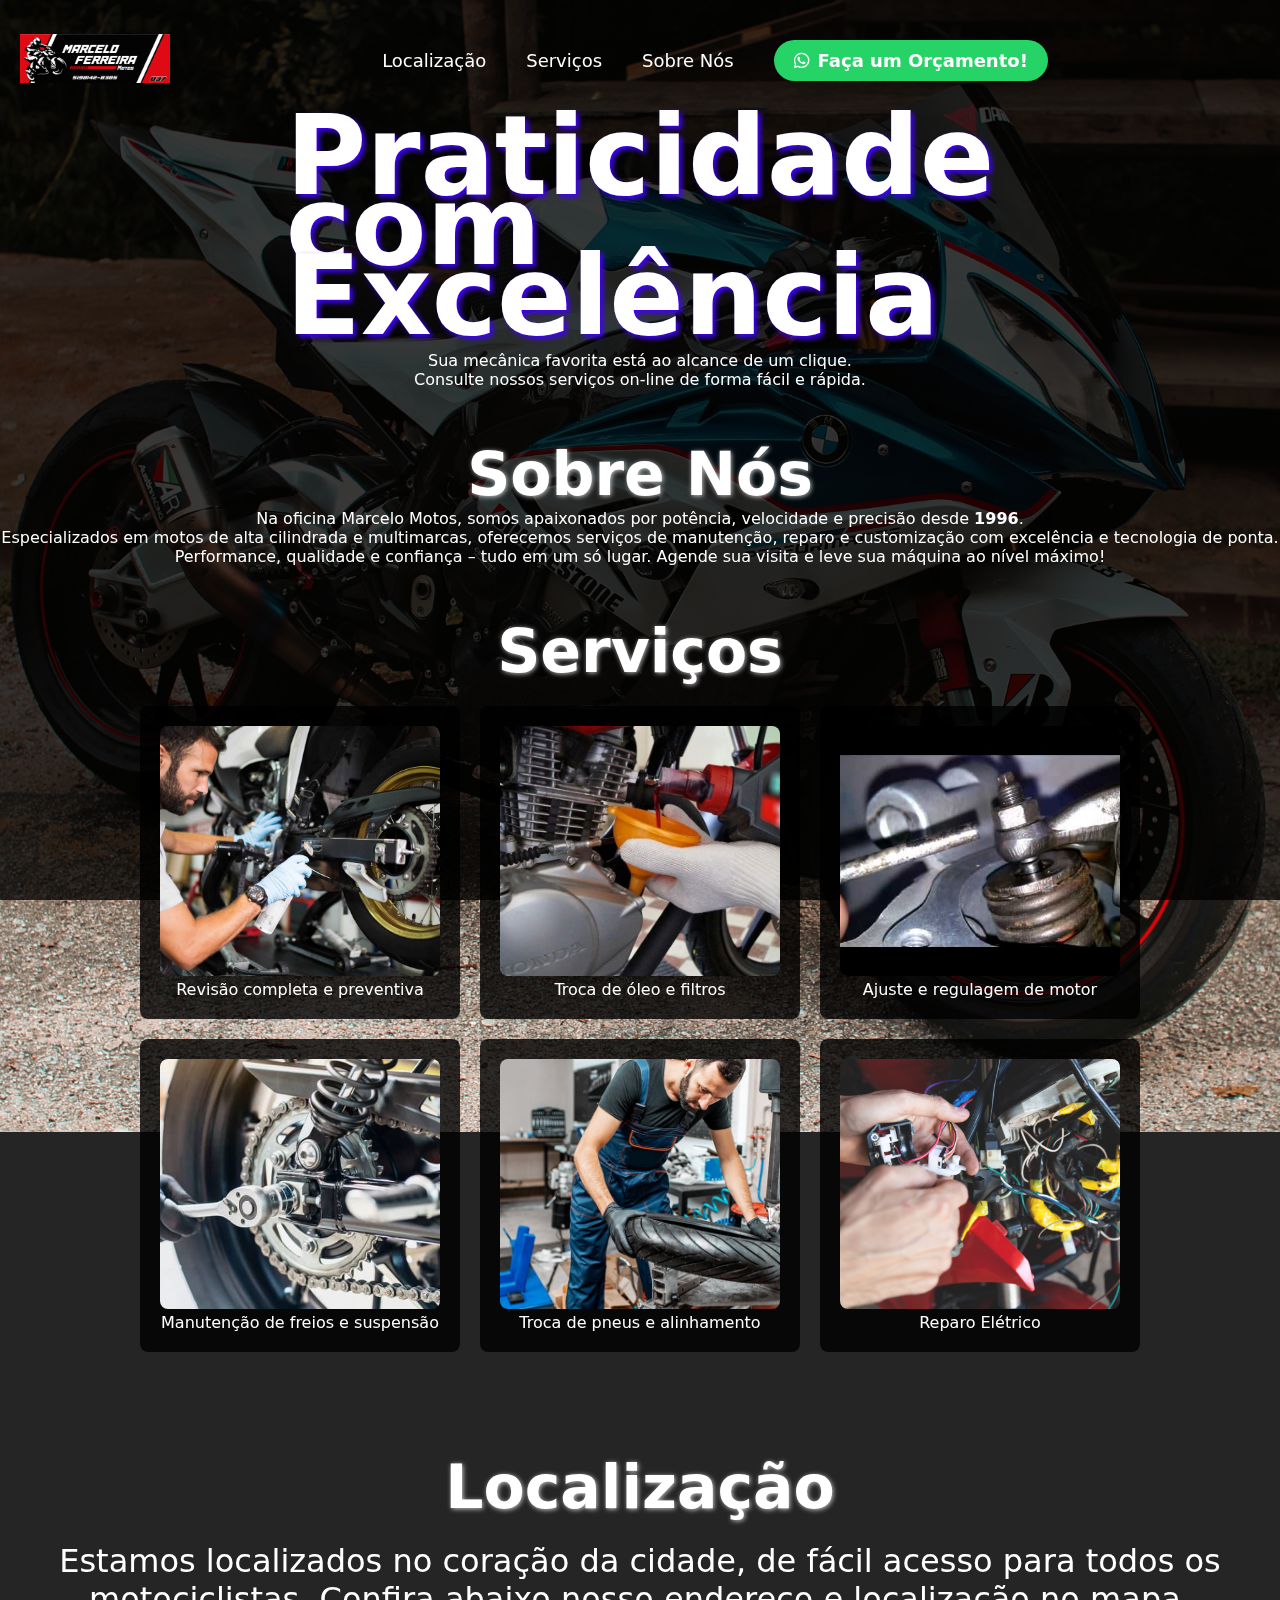
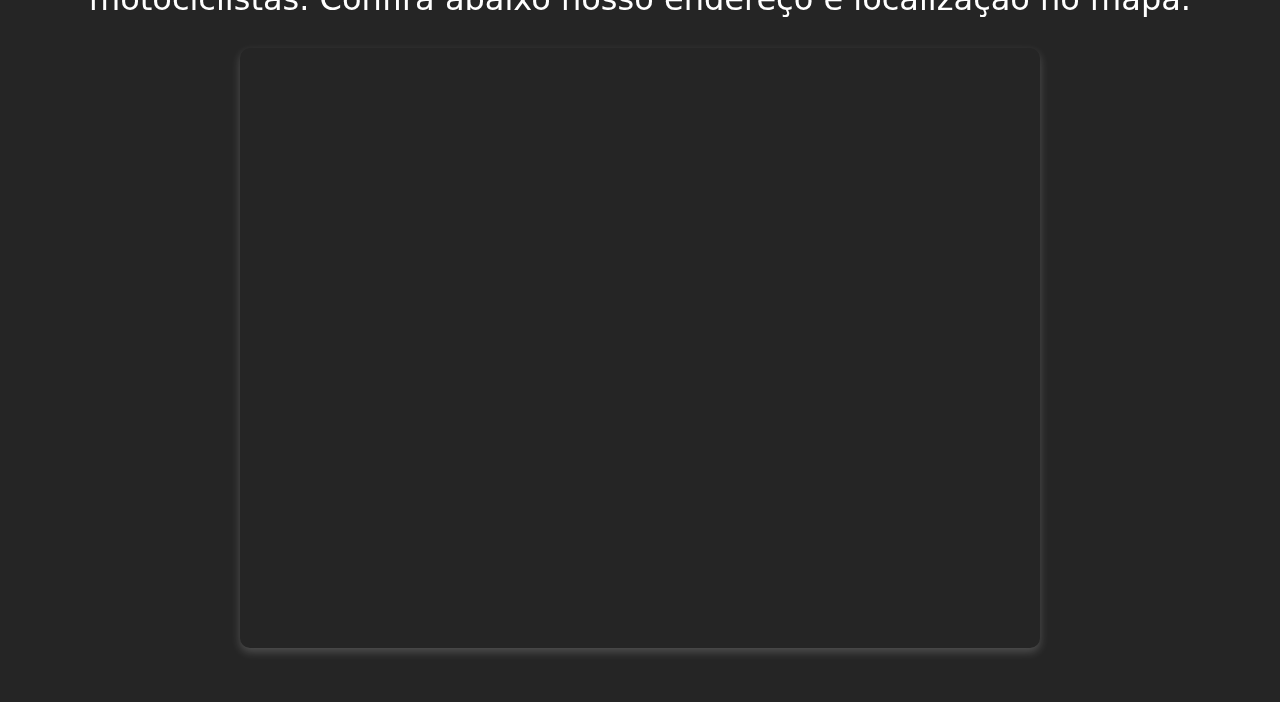
==== commit 6d4574ff: "Alteração de inicio" ====
--- a/index.html
+++ b/index.html
@@ -37,7 +37,7 @@
 
     <section id="Sobre-Nós">
         <h3>Sobre Nós</h3>
-        <p>Na oficina Marcelo Motos, somos apaixonados por potência, velocidade e precisão desde <strong>1998</strong>.<br> Especializados em motos de alta cilindrada e multimarcas, oferecemos serviços de manutenção, reparo e customização com excelência e tecnologia de ponta.
+        <p>Na oficina Marcelo Motos, somos apaixonados por potência, velocidade e precisão desde <strong>1996</strong>.<br> Especializados em motos de alta cilindrada e multimarcas, oferecemos serviços de manutenção, reparo e customização com excelência e tecnologia de ponta.
            <br> Performance, qualidade e confiança – tudo em um só lugar. Agende sua visita e leve sua máquina ao nível máximo!</p>
     </section>
 
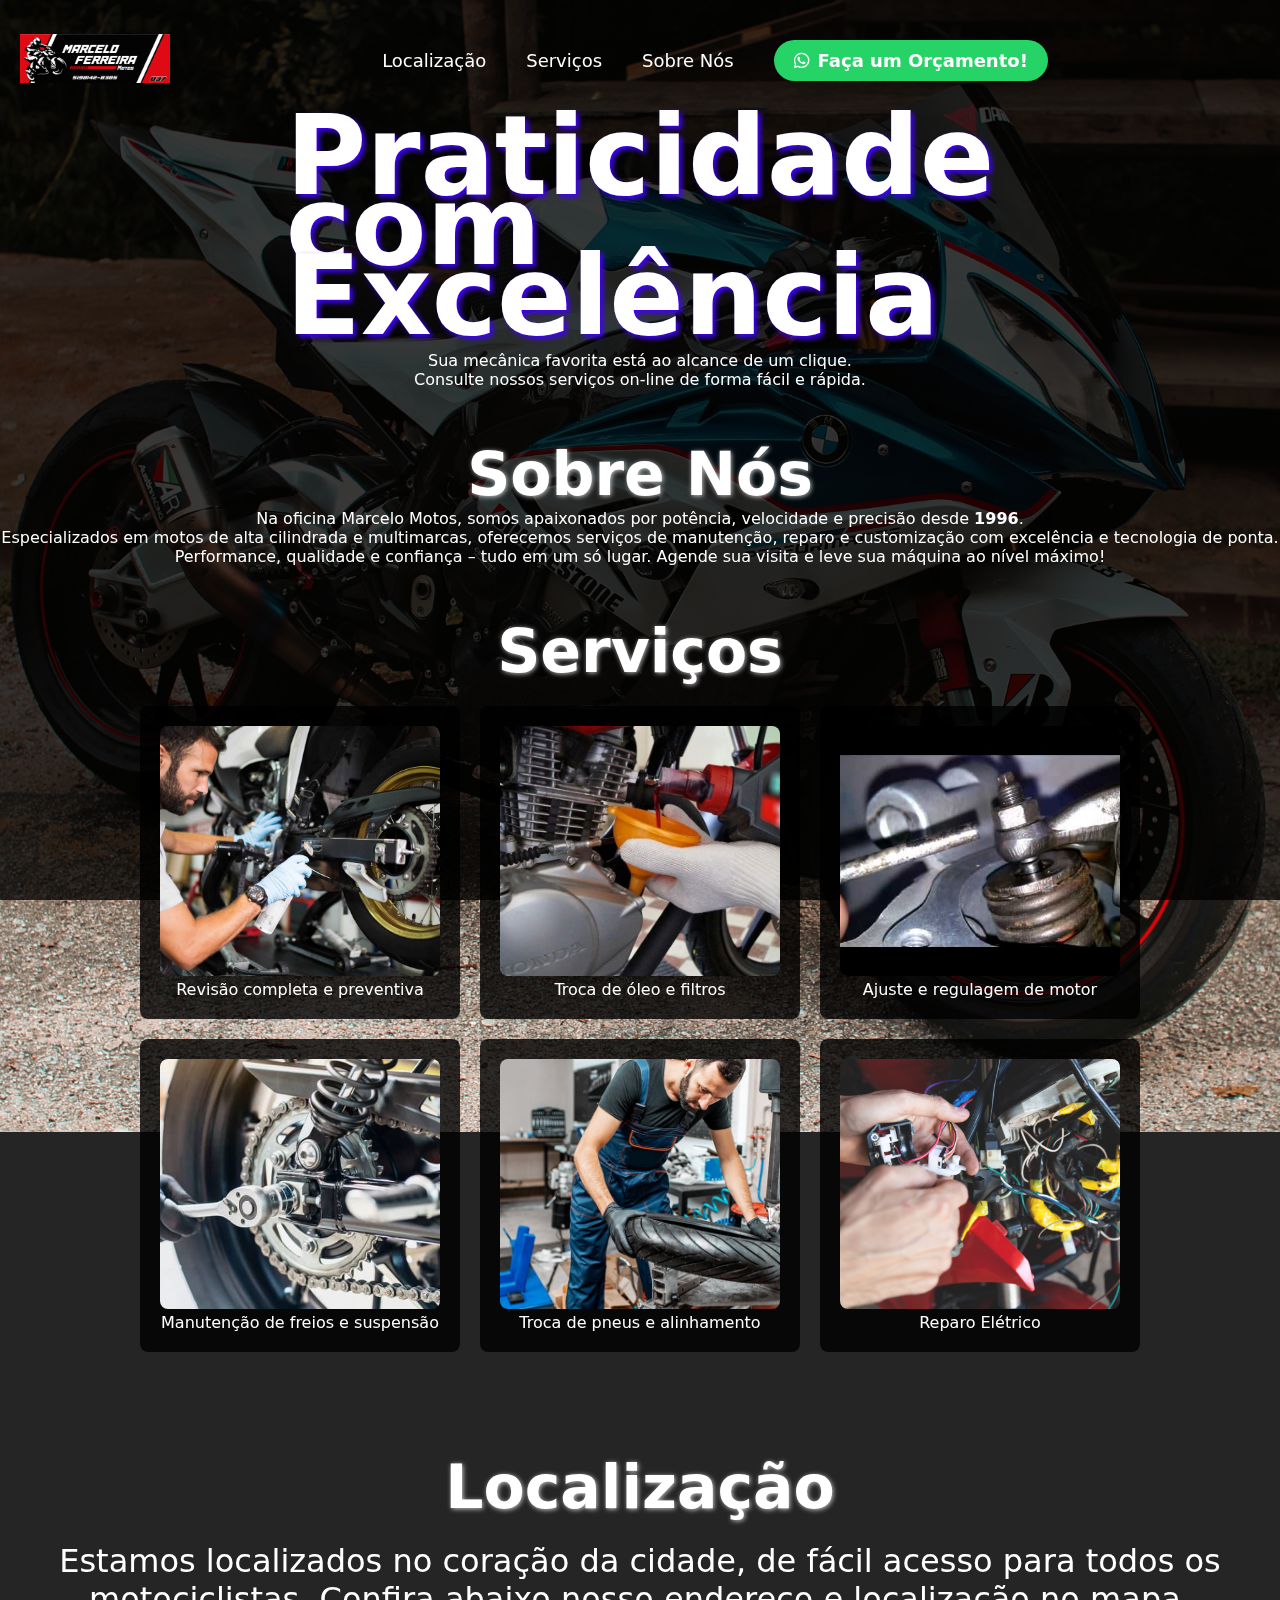
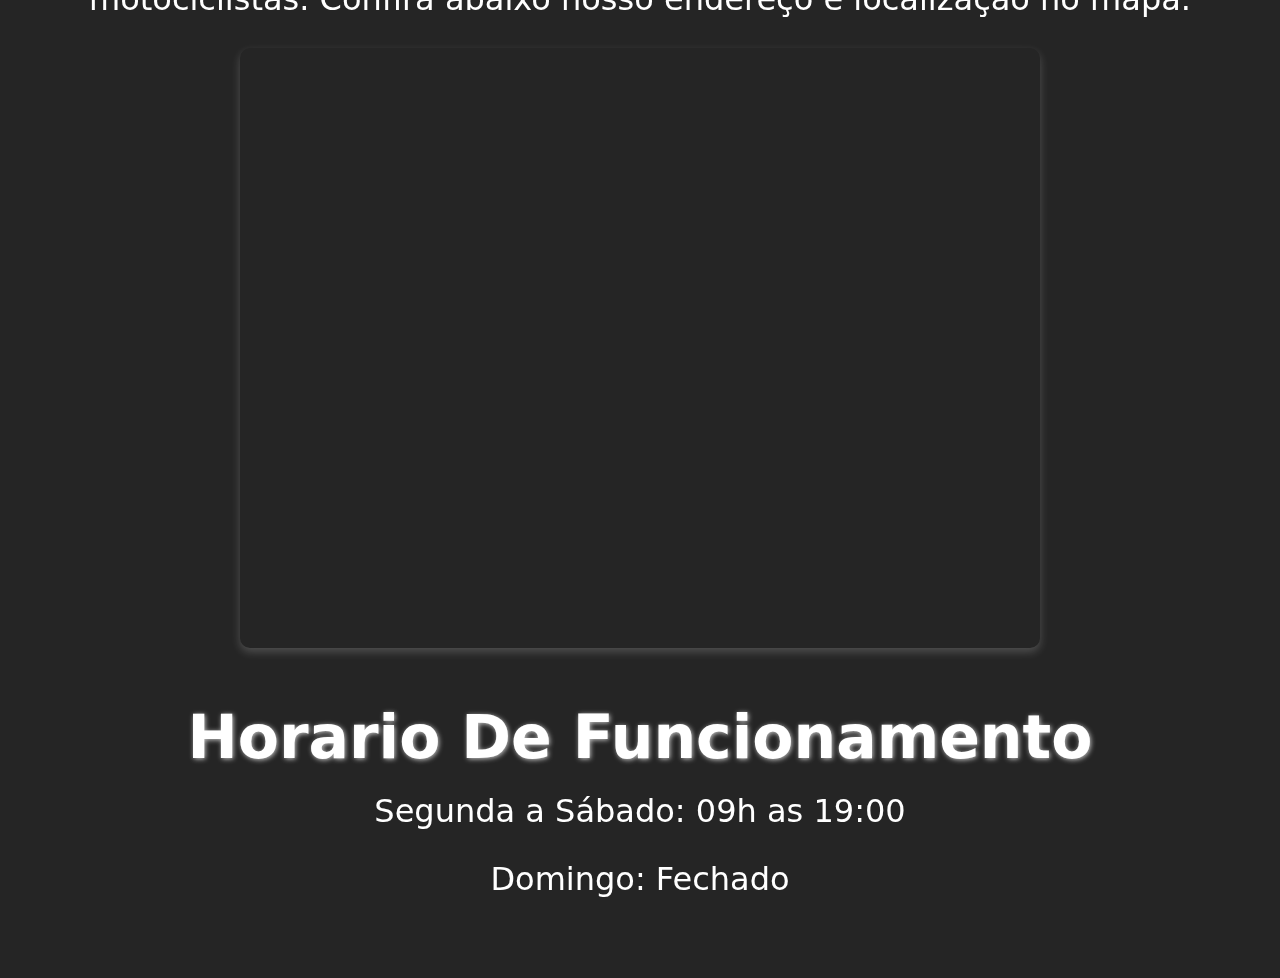
==== commit b461e8a5: "Horario de funcionamento" ====
--- a/index.html
+++ b/index.html
@@ -87,6 +87,12 @@
         loading="lazy" 
         referrerpolicy="no-referrer-when-downgrade">
         </iframe>
+
+        <div class="horario-de-funcionamento">
+            <h3>Horario De Funcionamento</h3>
+            <p>Segunda a Sábado: 09h as 19:00</p>
+            <p>Domingo: Fechado</p>
+        </div>
     </section>
 </body>
 
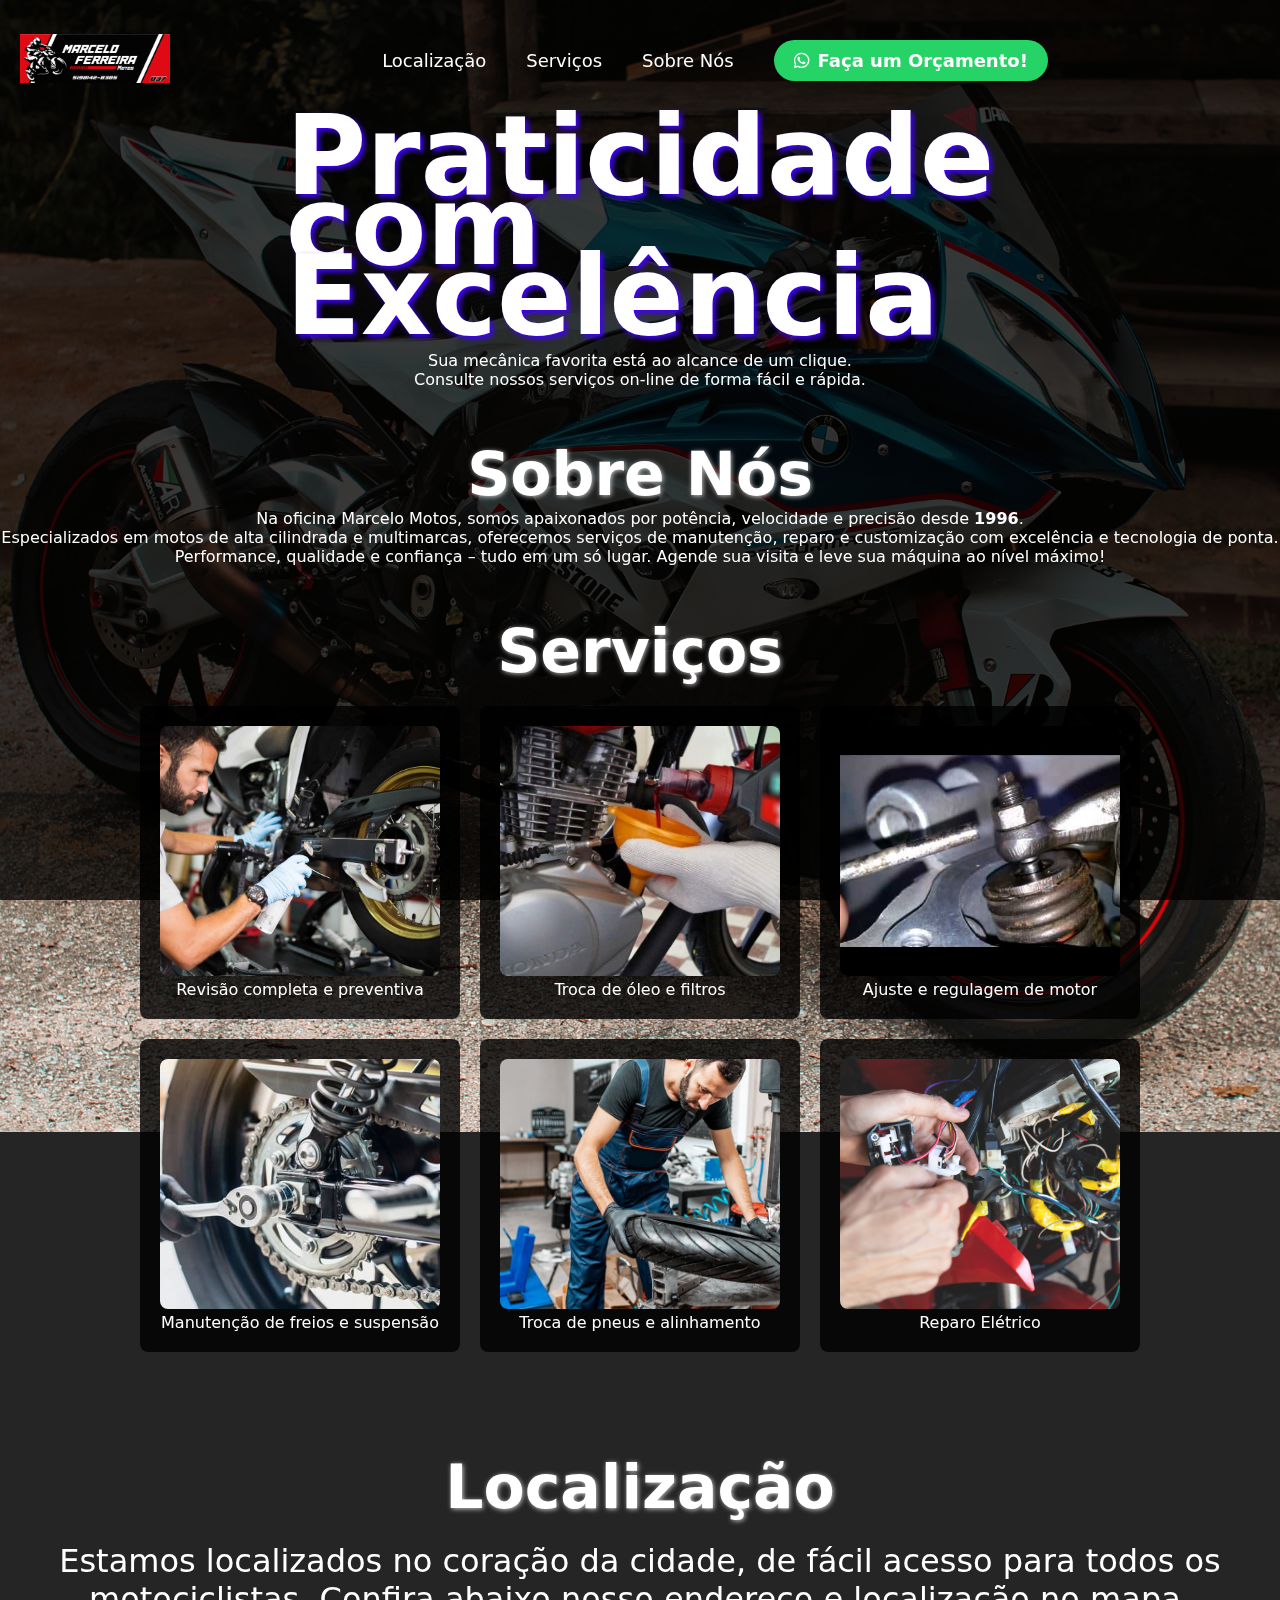
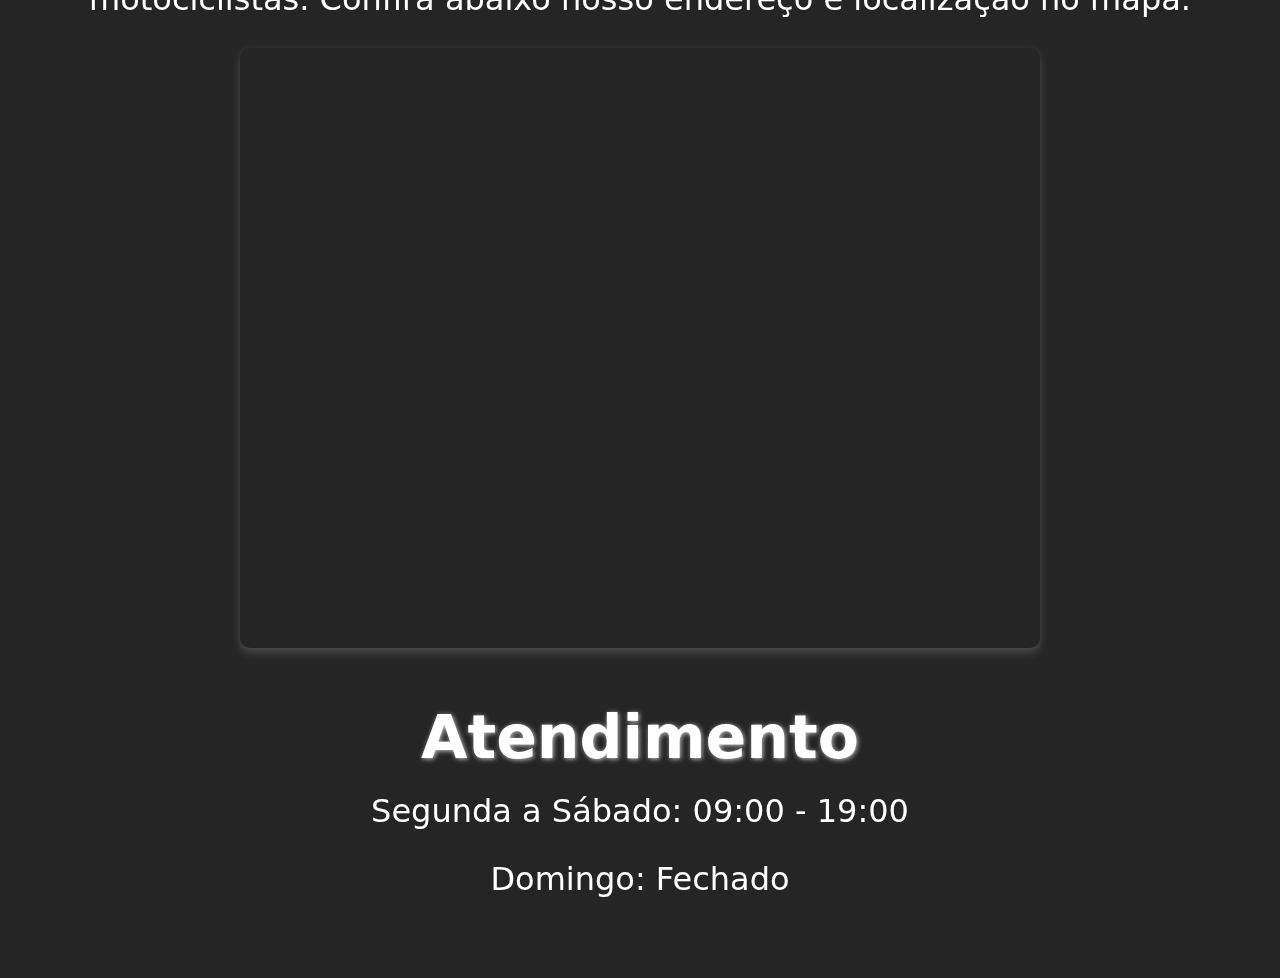
==== commit eef1f35e: "Alteração" ====
--- a/index.html
+++ b/index.html
@@ -89,8 +89,8 @@
         </iframe>
 
         <div class="horario-de-funcionamento">
-            <h3>Horario De Funcionamento</h3>
-            <p>Segunda a Sábado: 09h as 19:00</p>
+            <h3>Atendimento</h3>
+            <p>Segunda a Sábado: 09:00 - 19:00</p>
             <p>Domingo: Fechado</p>
         </div>
     </section>
--- a/style.css
+++ b/style.css
@@ -280,6 +280,14 @@
     ul.menu li {
         margin: 10px 0;
     }
+    .horario-funcionamento {
+        margin-top: 20px;
+        padding: 10px;
+        background-color: #f7f7f7;
+        border-left: 4px solid #ff0000;
+        max-width: 600px;
+    }
+    
 }
 
 @media (max-width: 480px) {
